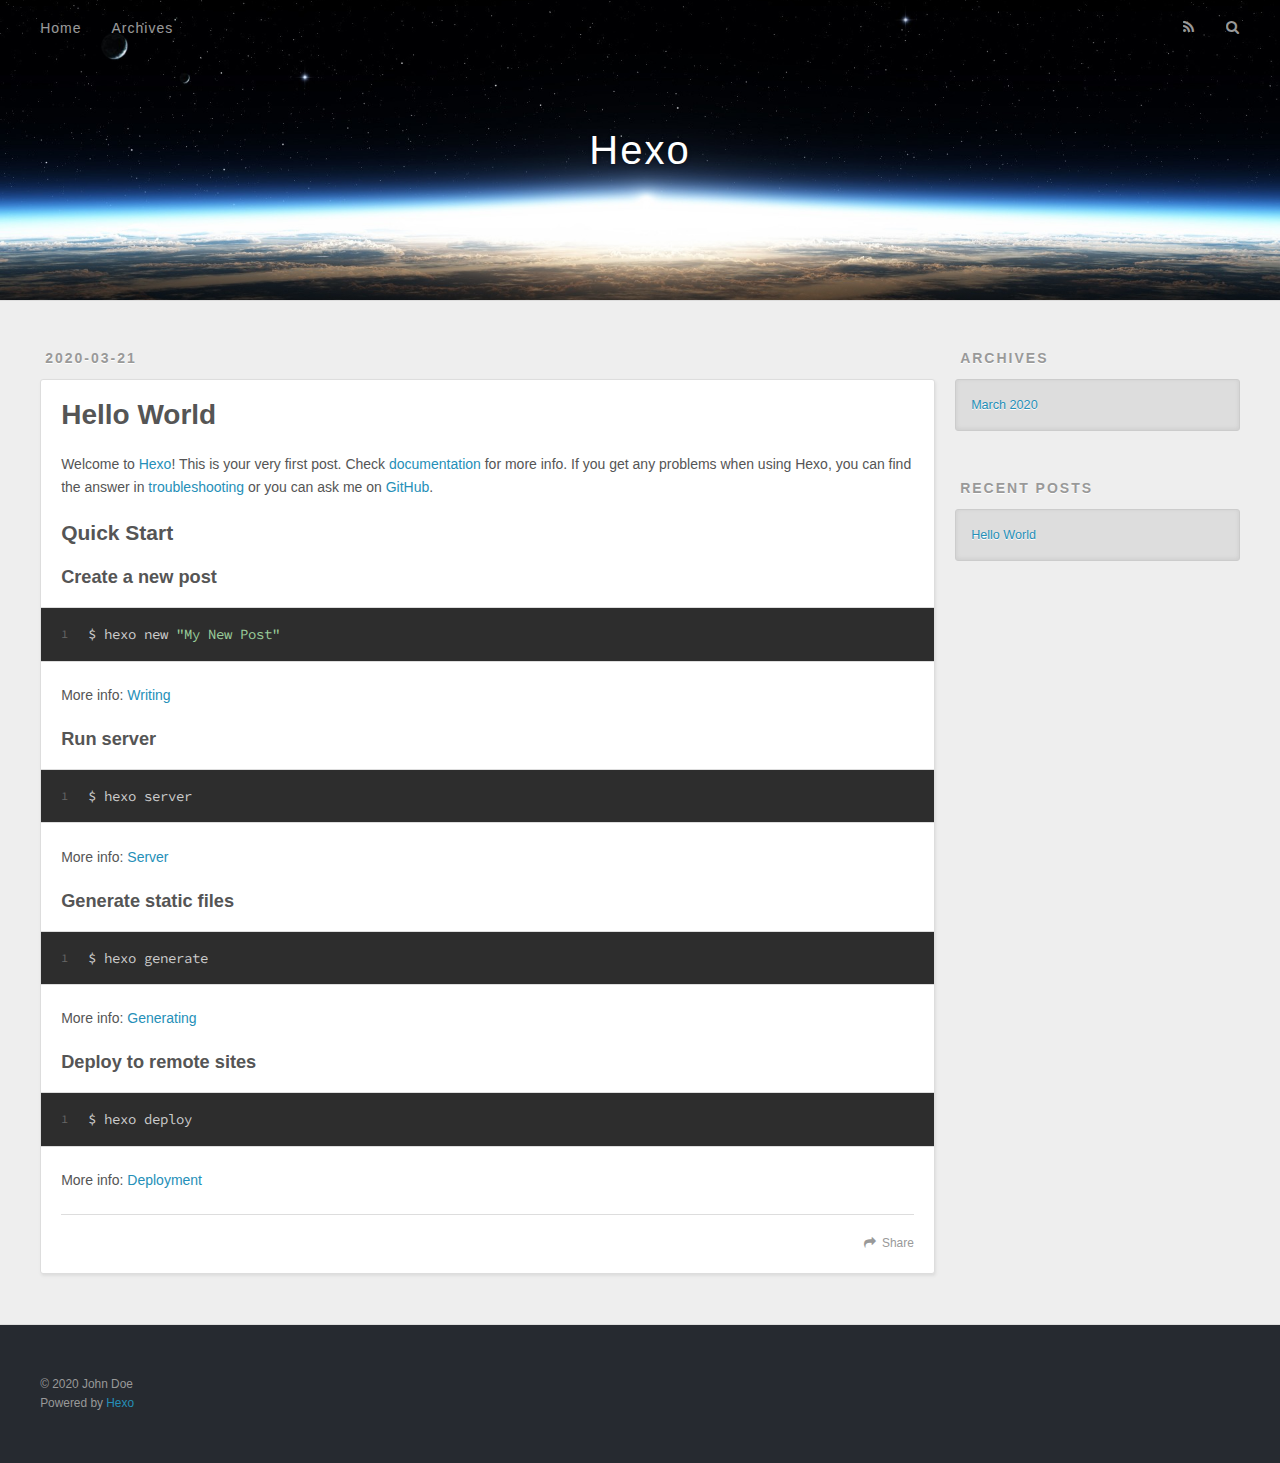
==== index.html @ cdc911fb "Site updated: 2020-03-21 15:53:43" ====
<!DOCTYPE html>
<html>
<head>
  <meta charset="utf-8">
  

  
  <title>Hexo</title>
  <meta name="viewport" content="width=device-width, initial-scale=1, maximum-scale=1">
  <meta property="og:type" content="website">
<meta property="og:title" content="Hexo">
<meta property="og:url" content="http://yoursite.com/index.html">
<meta property="og:site_name" content="Hexo">
<meta property="og:locale" content="en_US">
<meta property="article:author" content="John Doe">
<meta name="twitter:card" content="summary">
  
    <link rel="alternate" href="/atom.xml" title="Hexo" type="application/atom+xml">
  
  
    <link rel="icon" href="/favicon.png">
  
  
    <link href="//fonts.googleapis.com/css?family=Source+Code+Pro" rel="stylesheet" type="text/css">
  
  
<link rel="stylesheet" href="/css/style.css">

<meta name="generator" content="Hexo 4.2.0"></head>

<body>
  <div id="container">
    <div id="wrap">
      <header id="header">
  <div id="banner"></div>
  <div id="header-outer" class="outer">
    <div id="header-title" class="inner">
      <h1 id="logo-wrap">
        <a href="/" id="logo">Hexo</a>
      </h1>
      
    </div>
    <div id="header-inner" class="inner">
      <nav id="main-nav">
        <a id="main-nav-toggle" class="nav-icon"></a>
        
          <a class="main-nav-link" href="/">Home</a>
        
          <a class="main-nav-link" href="/archives">Archives</a>
        
      </nav>
      <nav id="sub-nav">
        
          <a id="nav-rss-link" class="nav-icon" href="/atom.xml" title="RSS Feed"></a>
        
        <a id="nav-search-btn" class="nav-icon" title="Search"></a>
      </nav>
      <div id="search-form-wrap">
        <form action="//google.com/search" method="get" accept-charset="UTF-8" class="search-form"><input type="search" name="q" class="search-form-input" placeholder="Search"><button type="submit" class="search-form-submit">&#xF002;</button><input type="hidden" name="sitesearch" value="http://yoursite.com"></form>
      </div>
    </div>
  </div>
</header>
      <div class="outer">
        <section id="main">
  
    <article id="post-hello-world" class="article article-type-post" itemscope itemprop="blogPost">
  <div class="article-meta">
    <a href="/2020/03/21/hello-world/" class="article-date">
  <time datetime="2020-03-21T07:42:18.452Z" itemprop="datePublished">2020-03-21</time>
</a>
    
  </div>
  <div class="article-inner">
    
    
      <header class="article-header">
        
  
    <h1 itemprop="name">
      <a class="article-title" href="/2020/03/21/hello-world/">Hello World</a>
    </h1>
  

      </header>
    
    <div class="article-entry" itemprop="articleBody">
      
        <p>Welcome to <a href="https://hexo.io/" target="_blank" rel="noopener">Hexo</a>! This is your very first post. Check <a href="https://hexo.io/docs/" target="_blank" rel="noopener">documentation</a> for more info. If you get any problems when using Hexo, you can find the answer in <a href="https://hexo.io/docs/troubleshooting.html" target="_blank" rel="noopener">troubleshooting</a> or you can ask me on <a href="https://github.com/hexojs/hexo/issues" target="_blank" rel="noopener">GitHub</a>.</p>
<h2 id="Quick-Start"><a href="#Quick-Start" class="headerlink" title="Quick Start"></a>Quick Start</h2><h3 id="Create-a-new-post"><a href="#Create-a-new-post" class="headerlink" title="Create a new post"></a>Create a new post</h3><figure class="highlight bash"><table><tr><td class="gutter"><pre><span class="line">1</span><br></pre></td><td class="code"><pre><span class="line">$ hexo new <span class="string">"My New Post"</span></span><br></pre></td></tr></table></figure>

<p>More info: <a href="https://hexo.io/docs/writing.html" target="_blank" rel="noopener">Writing</a></p>
<h3 id="Run-server"><a href="#Run-server" class="headerlink" title="Run server"></a>Run server</h3><figure class="highlight bash"><table><tr><td class="gutter"><pre><span class="line">1</span><br></pre></td><td class="code"><pre><span class="line">$ hexo server</span><br></pre></td></tr></table></figure>

<p>More info: <a href="https://hexo.io/docs/server.html" target="_blank" rel="noopener">Server</a></p>
<h3 id="Generate-static-files"><a href="#Generate-static-files" class="headerlink" title="Generate static files"></a>Generate static files</h3><figure class="highlight bash"><table><tr><td class="gutter"><pre><span class="line">1</span><br></pre></td><td class="code"><pre><span class="line">$ hexo generate</span><br></pre></td></tr></table></figure>

<p>More info: <a href="https://hexo.io/docs/generating.html" target="_blank" rel="noopener">Generating</a></p>
<h3 id="Deploy-to-remote-sites"><a href="#Deploy-to-remote-sites" class="headerlink" title="Deploy to remote sites"></a>Deploy to remote sites</h3><figure class="highlight bash"><table><tr><td class="gutter"><pre><span class="line">1</span><br></pre></td><td class="code"><pre><span class="line">$ hexo deploy</span><br></pre></td></tr></table></figure>

<p>More info: <a href="https://hexo.io/docs/one-command-deployment.html" target="_blank" rel="noopener">Deployment</a></p>

      
    </div>
    <footer class="article-footer">
      <a data-url="http://yoursite.com/2020/03/21/hello-world/" data-id="ck81bez840000dk1lbanmfo1r" class="article-share-link">Share</a>
      
      
    </footer>
  </div>
  
</article>


  


</section>
        
          <aside id="sidebar">
  
    

  
    

  
    
  
    
  <div class="widget-wrap">
    <h3 class="widget-title">Archives</h3>
    <div class="widget">
      <ul class="archive-list"><li class="archive-list-item"><a class="archive-list-link" href="/archives/2020/03/">March 2020</a></li></ul>
    </div>
  </div>


  
    
  <div class="widget-wrap">
    <h3 class="widget-title">Recent Posts</h3>
    <div class="widget">
      <ul>
        
          <li>
            <a href="/2020/03/21/hello-world/">Hello World</a>
          </li>
        
      </ul>
    </div>
  </div>

  
</aside>
        
      </div>
      <footer id="footer">
  
  <div class="outer">
    <div id="footer-info" class="inner">
      &copy; 2020 John Doe<br>
      Powered by <a href="http://hexo.io/" target="_blank">Hexo</a>
    </div>
  </div>
</footer>
    </div>
    <nav id="mobile-nav">
  
    <a href="/" class="mobile-nav-link">Home</a>
  
    <a href="/archives" class="mobile-nav-link">Archives</a>
  
</nav>
    

<script src="//ajax.googleapis.com/ajax/libs/jquery/2.0.3/jquery.min.js"></script>


  
<link rel="stylesheet" href="/fancybox/jquery.fancybox.css">

  
<script src="/fancybox/jquery.fancybox.pack.js"></script>




<script src="/js/script.js"></script>




  </div>
</body>
</html>
---- css/style.css ----
body {
  width: 100%;
}
body:before,
body:after {
  content: "";
  display: table;
}
body:after {
  clear: both;
}
html,
body,
div,
span,
applet,
object,
iframe,
h1,
h2,
h3,
h4,
h5,
h6,
p,
blockquote,
pre,
a,
abbr,
acronym,
address,
big,
cite,
code,
del,
dfn,
em,
img,
ins,
kbd,
q,
s,
samp,
small,
strike,
strong,
sub,
sup,
tt,
var,
dl,
dt,
dd,
ol,
ul,
li,
fieldset,
form,
label,
legend,
table,
caption,
tbody,
tfoot,
thead,
tr,
th,
td {
  margin: 0;
  padding: 0;
  border: 0;
  outline: 0;
  font-weight: inherit;
  font-style: inherit;
  font-family: inherit;
  font-size: 100%;
  vertical-align: baseline;
}
body {
  line-height: 1;
  color: #000;
  background: #fff;
}
ol,
ul {
  list-style: none;
}
table {
  border-collapse: separate;
  border-spacing: 0;
  vertical-align: middle;
}
caption,
th,
td {
  text-align: left;
  font-weight: normal;
  vertical-align: middle;
}
a img {
  border: none;
}
input,
button {
  margin: 0;
  padding: 0;
}
input::-moz-focus-inner,
button::-moz-focus-inner {
  border: 0;
  padding: 0;
}
@font-face {
  font-family: FontAwesome;
  font-style: normal;
  font-weight: normal;
  src: url("fonts/fontawesome-webfont.eot?v=#4.0.3");
  src: url("fonts/fontawesome-webfont.eot?#iefix&v=#4.0.3") format("embedded-opentype"), url("fonts/fontawesome-webfont.woff?v=#4.0.3") format("woff"), url("fonts/fontawesome-webfont.ttf?v=#4.0.3") format("truetype"), url("fonts/fontawesome-webfont.svg#fontawesomeregular?v=#4.0.3") format("svg");
}
html,
body,
#container {
  height: 100%;
}
body {
  background: #eee;
  font: 14px -apple-system, BlinkMacSystemFont, "Segoe UI", "Roboto", "Oxygen", "Ubuntu", "Cantarell", "Fira Sans", "Droid Sans", "Helvetica Neue", sans-serif;
  -webkit-text-size-adjust: 100%;
}
.outer {
  max-width: 1220px;
  margin: 0 auto;
  padding: 0 20px;
}
.outer:before,
.outer:after {
  content: "";
  display: table;
}
.outer:after {
  clear: both;
}
.inner {
  display: inline;
  float: left;
  width: 98.33333333333333%;
  margin: 0 0.833333333333333%;
}
.left,
.alignleft {
  float: left;
}
.right,
.alignright {
  float: right;
}
.clear {
  clear: both;
}
#container {
  position: relative;
}
.mobile-nav-on {
  overflow: hidden;
}
#wrap {
  height: 100%;
  width: 100%;
  position: absolute;
  top: 0;
  left: 0;
  -webkit-transition: 0.2s ease-out;
  -moz-transition: 0.2s ease-out;
  -ms-transition: 0.2s ease-out;
  transition: 0.2s ease-out;
  z-index: 1;
  background: #eee;
}
.mobile-nav-on #wrap {
  left: 280px;
}
@media screen and (min-width: 768px) {
  #main {
    display: inline;
    float: left;
    width: 73.33333333333333%;
    margin: 0 0.833333333333333%;
  }
}
.article-date,
.article-category-link,
.archive-year,
.widget-title {
  text-decoration: none;
  text-transform: uppercase;
  letter-spacing: 2px;
  color: #999;
  margin-bottom: 1em;
  margin-left: 5px;
  line-height: 1em;
  text-shadow: 0 1px #fff;
  font-weight: bold;
}
.article-inner,
.archive-article-inner {
  background: #fff;
  -webkit-box-shadow: 1px 2px 3px #ddd;
  box-shadow: 1px 2px 3px #ddd;
  border: 1px solid #ddd;
  border-radius: 3px;
}
.article-entry h1,
.widget h1 {
  font-size: 2em;
}
.article-entry h2,
.widget h2 {
  font-size: 1.5em;
}
.article-entry h3,
.widget h3 {
  font-size: 1.3em;
}
.article-entry h4,
.widget h4 {
  font-size: 1.2em;
}
.article-entry h5,
.widget h5 {
  font-size: 1em;
}
.article-entry h6,
.widget h6 {
  font-size: 1em;
  color: #999;
}
.article-entry hr,
.widget hr {
  border: 1px dashed #ddd;
}
.article-entry strong,
.widget strong {
  font-weight: bold;
}
.article-entry em,
.widget em,
.article-entry cite,
.widget cite {
  font-style: italic;
}
.article-entry sup,
.widget sup,
.article-entry sub,
.widget sub {
  font-size: 0.75em;
  line-height: 0;
  position: relative;
  vertical-align: baseline;
}
.article-entry sup,
.widget sup {
  top: -0.5em;
}
.article-entry sub,
.widget sub {
  bottom: -0.2em;
}
.article-entry small,
.widget small {
  font-size: 0.85em;
}
.article-entry acronym,
.widget acronym,
.article-entry abbr,
.widget abbr {
  border-bottom: 1px dotted;
}
.article-entry ul,
.widget ul,
.article-entry ol,
.widget ol,
.article-entry dl,
.widget dl {
  margin: 0 20px;
  line-height: 1.6em;
}
.article-entry ul ul,
.widget ul ul,
.article-entry ol ul,
.widget ol ul,
.article-entry ul ol,
.widget ul ol,
.article-entry ol ol,
.widget ol ol {
  margin-top: 0;
  margin-bottom: 0;
}
.article-entry ul,
.widget ul {
  list-style: disc;
}
.article-entry ol,
.widget ol {
  list-style: decimal;
}
.article-entry dt,
.widget dt {
  font-weight: bold;
}
#header {
  height: 300px;
  position: relative;
  border-bottom: 1px solid #ddd;
}
#header:before,
#header:after {
  content: "";
  position: absolute;
  left: 0;
  right: 0;
  height: 40px;
}
#header:before {
  top: 0;
  background: -webkit-linear-gradient(rgba(0,0,0,0.2), transparent);
  background: -moz-linear-gradient(rgba(0,0,0,0.2), transparent);
  background: -ms-linear-gradient(rgba(0,0,0,0.2), transparent);
  background: linear-gradient(rgba(0,0,0,0.2), transparent);
}
#header:after {
  bottom: 0;
  background: -webkit-linear-gradient(transparent, rgba(0,0,0,0.2));
  background: -moz-linear-gradient(transparent, rgba(0,0,0,0.2));
  background: -ms-linear-gradient(transparent, rgba(0,0,0,0.2));
  background: linear-gradient(transparent, rgba(0,0,0,0.2));
}
#header-outer {
  height: 100%;
  position: relative;
}
#header-inner {
  position: relative;
  overflow: hidden;
}
#banner {
  position: absolute;
  top: 0;
  left: 0;
  width: 100%;
  height: 100%;
  background: url("images/banner.jpg") center #000;
  -webkit-background-size: cover;
  -moz-background-size: cover;
  background-size: cover;
  z-index: -1;
}
#header-title {
  text-align: center;
  height: 40px;
  position: absolute;
  top: 50%;
  left: 0;
  margin-top: -20px;
}
#logo,
#subtitle {
  text-decoration: none;
  color: #fff;
  font-weight: 300;
  text-shadow: 0 1px 4px rgba(0,0,0,0.3);
}
#logo {
  font-size: 40px;
  line-height: 40px;
  letter-spacing: 2px;
}
#subtitle {
  font-size: 16px;
  line-height: 16px;
  letter-spacing: 1px;
}
#subtitle-wrap {
  margin-top: 16px;
}
#main-nav {
  float: left;
  margin-left: -15px;
}
.nav-icon,
.main-nav-link {
  float: left;
  color: #fff;
  opacity: 0.6;
  text-decoration: none;
  text-shadow: 0 1px rgba(0,0,0,0.2);
  -webkit-transition: opacity 0.2s;
  -moz-transition: opacity 0.2s;
  -ms-transition: opacity 0.2s;
  transition: opacity 0.2s;
  display: block;
  padding: 20px 15px;
}
.nav-icon:hover,
.main-nav-link:hover {
  opacity: 1;
}
.nav-icon {
  font-family: FontAwesome;
  text-align: center;
  font-size: 14px;
  width: 14px;
  height: 14px;
  padding: 20px 15px;
  position: relative;
  cursor: pointer;
}
.main-nav-link {
  font-weight: 300;
  letter-spacing: 1px;
}
@media screen and (max-width: 479px) {
  .main-nav-link {
    display: none;
  }
}
#main-nav-toggle {
  display: none;
}
#main-nav-toggle:before {
  content: "\f0c9";
}
@media screen and (max-width: 479px) {
  #main-nav-toggle {
    display: block;
  }
}
#sub-nav {
  float: right;
  margin-right: -15px;
}
#nav-rss-link:before {
  content: "\f09e";
}
#nav-search-btn:before {
  content: "\f002";
}
#search-form-wrap {
  position: absolute;
  top: 15px;
  width: 150px;
  height: 30px;
  right: -150px;
  opacity: 0;
  -webkit-transition: 0.2s ease-out;
  -moz-transition: 0.2s ease-out;
  -ms-transition: 0.2s ease-out;
  transition: 0.2s ease-out;
}
#search-form-wrap.on {
  opacity: 1;
  right: 0;
}
@media screen and (max-width: 479px) {
  #search-form-wrap {
    width: 100%;
    right: -100%;
  }
}
.search-form {
  position: absolute;
  top: 0;
  left: 0;
  right: 0;
  background: #fff;
  padding: 5px 15px;
  border-radius: 15px;
  -webkit-box-shadow: 0 0 10px rgba(0,0,0,0.3);
  box-shadow: 0 0 10px rgba(0,0,0,0.3);
}
.search-form-input {
  border: none;
  background: none;
  color: #555;
  width: 100%;
  font: 13px -apple-system, BlinkMacSystemFont, "Segoe UI", "Roboto", "Oxygen", "Ubuntu", "Cantarell", "Fira Sans", "Droid Sans", "Helvetica Neue", sans-serif;
  outline: none;
}
.search-form-input::-webkit-search-results-decoration,
.search-form-input::-webkit-search-cancel-button {
  -webkit-appearance: none;
}
.search-form-submit {
  position: absolute;
  top: 50%;
  right: 10px;
  margin-top: -7px;
  font: 13px FontAwesome;
  border: none;
  background: none;
  color: #bbb;
  cursor: pointer;
}
.search-form-submit:hover,
.search-form-submit:focus {
  color: #777;
}
.article {
  margin: 50px 0;
}
.article-inner {
  overflow: hidden;
}
.article-meta:before,
.article-meta:after {
  content: "";
  display: table;
}
.article-meta:after {
  clear: both;
}
.article-date {
  float: left;
}
.article-category {
  float: left;
  line-height: 1em;
  color: #ccc;
  text-shadow: 0 1px #fff;
  margin-left: 8px;
}
.article-category:before {
  content: "\2022";
}
.article-category-link {
  margin: 0 12px 1em;
}
.article-header {
  padding: 20px 20px 0;
}
.article-title {
  text-decoration: none;
  font-size: 2em;
  font-weight: bold;
  color: #555;
  line-height: 1.1em;
  -webkit-transition: color 0.2s;
  -moz-transition: color 0.2s;
  -ms-transition: color 0.2s;
  transition: color 0.2s;
}
a.article-title:hover {
  color: #258fb8;
}
.article-entry {
  color: #555;
  padding: 0 20px;
}
.article-entry:before,
.article-entry:after {
  content: "";
  display: table;
}
.article-entry:after {
  clear: both;
}
.article-entry p,
.article-entry table {
  line-height: 1.6em;
  margin: 1.6em 0;
}
.article-entry h1,
.article-entry h2,
.article-entry h3,
.article-entry h4,
.article-entry h5,
.article-entry h6 {
  font-weight: bold;
}
.article-entry h1,
.article-entry h2,
.article-entry h3,
.article-entry h4,
.article-entry h5,
.article-entry h6 {
  line-height: 1.1em;
  margin: 1.1em 0;
}
.article-entry a {
  color: #258fb8;
  text-decoration: none;
}
.article-entry a:hover {
  text-decoration: underline;
}
.article-entry ul,
.article-entry ol,
.article-entry dl {
  margin-top: 1.6em;
  margin-bottom: 1.6em;
}
.article-entry img,
.article-entry video {
  max-width: 100%;
  height: auto;
  display: block;
  margin: auto;
}
.article-entry iframe {
  border: none;
}
.article-entry table {
  width: 100%;
  border-collapse: collapse;
  border-spacing: 0;
}
.article-entry th {
  font-weight: bold;
  border-bottom: 3px solid #ddd;
  padding-bottom: 0.5em;
}
.article-entry td {
  border-bottom: 1px solid #ddd;
  padding: 10px 0;
}
.article-entry blockquote {
  font-family: Georgia, "Times New Roman", serif;
  font-size: 1.4em;
  margin: 1.6em 20px;
  text-align: center;
}
.article-entry blockquote footer {
  font-size: 14px;
  margin: 1.6em 0;
  font-family: -apple-system, BlinkMacSystemFont, "Segoe UI", "Roboto", "Oxygen", "Ubuntu", "Cantarell", "Fira Sans", "Droid Sans", "Helvetica Neue", sans-serif;
}
.article-entry blockquote footer cite:before {
  content: "—";
  padding: 0 0.5em;
}
.article-entry .pullquote {
  text-align: left;
  width: 45%;
  margin: 0;
}
.article-entry .pullquote.left {
  margin-left: 0.5em;
  margin-right: 1em;
}
.article-entry .pullquote.right {
  margin-right: 0.5em;
  margin-left: 1em;
}
.article-entry .caption {
  color: #999;
  display: block;
  font-size: 0.9em;
  margin-top: 0.5em;
  position: relative;
  text-align: center;
}
.article-entry .video-container {
  position: relative;
  padding-top: 56.25%;
  height: 0;
  overflow: hidden;
}
.article-entry .video-container iframe,
.article-entry .video-container object,
.article-entry .video-container embed {
  position: absolute;
  top: 0;
  left: 0;
  width: 100%;
  height: 100%;
  margin-top: 0;
}
.article-more-link a {
  display: inline-block;
  line-height: 1em;
  padding: 6px 15px;
  border-radius: 15px;
  background: #eee;
  color: #999;
  text-shadow: 0 1px #fff;
  text-decoration: none;
}
.article-more-link a:hover {
  background: #258fb8;
  color: #fff;
  text-decoration: none;
  text-shadow: 0 1px #1e7293;
}
.article-footer {
  font-size: 0.85em;
  line-height: 1.6em;
  border-top: 1px solid #ddd;
  padding-top: 1.6em;
  margin: 0 20px 20px;
}
.article-footer:before,
.article-footer:after {
  content: "";
  display: table;
}
.article-footer:after {
  clear: both;
}
.article-footer a {
  color: #999;
  text-decoration: none;
}
.article-footer a:hover {
  color: #555;
}
.article-tag-list-item {
  float: left;
  margin-right: 10px;
}
.article-tag-list-link:before {
  content: "#";
}
.article-comment-link {
  float: right;
}
.article-comment-link:before {
  content: "\f075";
  font-family: FontAwesome;
  padding-right: 8px;
}
.article-share-link {
  cursor: pointer;
  float: right;
  margin-left: 20px;
}
.article-share-link:before {
  content: "\f064";
  font-family: FontAwesome;
  padding-right: 6px;
}
#article-nav {
  position: relative;
}
#article-nav:before,
#article-nav:after {
  content: "";
  display: table;
}
#article-nav:after {
  clear: both;
}
@media screen and (min-width: 768px) {
  #article-nav {
    margin: 50px 0;
  }
  #article-nav:before {
    width: 8px;
    height: 8px;
    position: absolute;
    top: 50%;
    left: 50%;
    margin-top: -4px;
    margin-left: -4px;
    content: "";
    border-radius: 50%;
    background: #ddd;
    -webkit-box-shadow: 0 1px 2px #fff;
    box-shadow: 0 1px 2px #fff;
  }
}
.article-nav-link-wrap {
  text-decoration: none;
  text-shadow: 0 1px #fff;
  color: #999;
  -webkit-box-sizing: border-box;
  -moz-box-sizing: border-box;
  box-sizing: border-box;
  margin-top: 50px;
  text-align: center;
  display: block;
}
.article-nav-link-wrap:hover {
  color: #555;
}
@media screen and (min-width: 768px) {
  .article-nav-link-wrap {
    width: 50%;
    margin-top: 0;
  }
}
@media screen and (min-width: 768px) {
  #article-nav-newer {
    float: left;
    text-align: right;
    padding-right: 20px;
  }
}
@media screen and (min-width: 768px) {
  #article-nav-older {
    float: right;
    text-align: left;
    padding-left: 20px;
  }
}
.article-nav-caption {
  text-transform: uppercase;
  letter-spacing: 2px;
  color: #ddd;
  line-height: 1em;
  font-weight: bold;
}
#article-nav-newer .article-nav-caption {
  margin-right: -2px;
}
.article-nav-title {
  font-size: 0.85em;
  line-height: 1.6em;
  margin-top: 0.5em;
}
.article-share-box {
  position: absolute;
  display: none;
  background: #fff;
  -webkit-box-shadow: 1px 2px 10px rgba(0,0,0,0.2);
  box-shadow: 1px 2px 10px rgba(0,0,0,0.2);
  border-radius: 3px;
  margin-left: -145px;
  overflow: hidden;
  z-index: 1;
}
.article-share-box.on {
  display: block;
}
.article-share-input {
  width: 100%;
  background: none;
  -webkit-box-sizing: border-box;
  -moz-box-sizing: border-box;
  box-sizing: border-box;
  font: 14px -apple-system, BlinkMacSystemFont, "Segoe UI", "Roboto", "Oxygen", "Ubuntu", "Cantarell", "Fira Sans", "Droid Sans", "Helvetica Neue", sans-serif;
  padding: 0 15px;
  color: #555;
  outline: none;
  border: 1px solid #ddd;
  border-radius: 3px 3px 0 0;
  height: 36px;
  line-height: 36px;
}
.article-share-links {
  background: #eee;
}
.article-share-links:before,
.article-share-links:after {
  content: "";
  display: table;
}
.article-share-links:after {
  clear: both;
}
.article-share-twitter,
.article-share-facebook,
.article-share-pinterest,
.article-share-google {
  width: 50px;
  height: 36px;
  display: block;
  float: left;
  position: relative;
  color: #999;
  text-shadow: 0 1px #fff;
}
.article-share-twitter:before,
.article-share-facebook:before,
.article-share-pinterest:before,
.article-share-google:before {
  font-size: 20px;
  font-family: FontAwesome;
  width: 20px;
  height: 20px;
  position: absolute;
  top: 50%;
  left: 50%;
  margin-top: -10px;
  margin-left: -10px;
  text-align: center;
}
.article-share-twitter:hover,
.article-share-facebook:hover,
.article-share-pinterest:hover,
.article-share-google:hover {
  color: #fff;
}
.article-share-twitter:before {
  content: "\f099";
}
.article-share-twitter:hover {
  background: #00aced;
  text-shadow: 0 1px #008abe;
}
.article-share-facebook:before {
  content: "\f09a";
}
.article-share-facebook:hover {
  background: #3b5998;
  text-shadow: 0 1px #2f477a;
}
.article-share-pinterest:before {
  content: "\f0d2";
}
.article-share-pinterest:hover {
  background: #cb2027;
  text-shadow: 0 1px #a21a1f;
}
.article-share-google:before {
  content: "\f0d5";
}
.article-share-google:hover {
  background: #dd4b39;
  text-shadow: 0 1px #be3221;
}
.article-gallery {
  background: #000;
  position: relative;
}
.article-gallery-photos {
  position: relative;
  overflow: hidden;
}
.article-gallery-img {
  display: none;
  max-width: 100%;
}
.article-gallery-img:first-child {
  display: block;
}
.article-gallery-img.loaded {
  position: absolute;
  display: block;
}
.article-gallery-img img {
  display: block;
  max-width: 100%;
  margin: 0 auto;
}
#comments {
  background: #fff;
  -webkit-box-shadow: 1px 2px 3px #ddd;
  box-shadow: 1px 2px 3px #ddd;
  padding: 20px;
  border: 1px solid #ddd;
  border-radius: 3px;
  margin: 50px 0;
}
#comments a {
  color: #258fb8;
}
.archives-wrap {
  margin: 50px 0;
}
.archives:before,
.archives:after {
  content: "";
  display: table;
}
.archives:after {
  clear: both;
}
.archive-year-wrap {
  margin-bottom: 1em;
}
.archives {
  -webkit-column-gap: 10px;
  -moz-column-gap: 10px;
  column-gap: 10px;
}
@media screen and (min-width: 480px) and (max-width: 767px) {
  .archives {
    -webkit-column-count: 2;
    -moz-column-count: 2;
    column-count: 2;
  }
}
@media screen and (min-width: 768px) {
  .archives {
    -webkit-column-count: 3;
    -moz-column-count: 3;
    column-count: 3;
  }
}
.archive-article {
  -webkit-column-break-inside: avoid;
  page-break-inside: avoid;
  overflow: hidden;
  break-inside: avoid-column;
}
.archive-article-inner {
  padding: 10px;
  margin-bottom: 15px;
}
.archive-article-title {
  text-decoration: none;
  font-weight: bold;
  color: #555;
  -webkit-transition: color 0.2s;
  -moz-transition: color 0.2s;
  -ms-transition: color 0.2s;
  transition: color 0.2s;
  line-height: 1.6em;
}
.archive-article-title:hover {
  color: #258fb8;
}
.archive-article-footer {
  margin-top: 1em;
}
.archive-article-date {
  color: #999;
  text-decoration: none;
  font-size: 0.85em;
  line-height: 1em;
  margin-bottom: 0.5em;
  display: block;
}
#page-nav {
  margin: 50px auto;
  background: #fff;
  -webkit-box-shadow: 1px 2px 3px #ddd;
  box-shadow: 1px 2px 3px #ddd;
  border: 1px solid #ddd;
  border-radius: 3px;
  text-align: center;
  color: #999;
  overflow: hidden;
}
#page-nav:before,
#page-nav:after {
  content: "";
  display: table;
}
#page-nav:after {
  clear: both;
}
#page-nav a,
#page-nav span {
  padding: 10px 20px;
  line-height: 1;
  height: 2ex;
}
#page-nav a {
  color: #999;
  text-decoration: none;
}
#page-nav a:hover {
  background: #999;
  color: #fff;
}
#page-nav .prev {
  float: left;
}
#page-nav .next {
  float: right;
}
#page-nav .page-number {
  display: inline-block;
}
@media screen and (max-width: 479px) {
  #page-nav .page-number {
    display: none;
  }
}
#page-nav .current {
  color: #555;
  font-weight: bold;
}
#page-nav .space {
  color: #ddd;
}
#footer {
  background: #262a30;
  padding: 50px 0;
  border-top: 1px solid #ddd;
  color: #999;
}
#footer a {
  color: #258fb8;
  text-decoration: none;
}
#footer a:hover {
  text-decoration: underline;
}
#footer-info {
  line-height: 1.6em;
  font-size: 0.85em;
}
.article-entry pre,
.article-entry .highlight {
  background: #2d2d2d;
  margin: 0 -20px;
  padding: 15px 20px;
  border-style: solid;
  border-color: #ddd;
  border-width: 1px 0;
  overflow: auto;
  color: #ccc;
  line-height: 22.400000000000002px;
}
.article-entry .highlight .gutter pre,
.article-entry .gist .gist-file .gist-data .line-numbers {
  color: #666;
  font-size: 0.85em;
}
.article-entry pre,
.article-entry code {
  font-family: "Source Code Pro", Consolas, Monaco, Menlo, Consolas, monospace;
}
.article-entry code {
  background: #eee;
  text-shadow: 0 1px #fff;
  padding: 0 0.3em;
}
.article-entry pre code {
  background: none;
  text-shadow: none;
  padding: 0;
}
.article-entry .highlight pre {
  border: none;
  margin: 0;
  padding: 0;
}
.article-entry .highlight table {
  margin: 0;
  width: auto;
}
.article-entry .highlight td {
  border: none;
  padding: 0;
}
.article-entry .highlight figcaption {
  font-size: 0.85em;
  color: #999;
  line-height: 1em;
  margin-bottom: 1em;
}
.article-entry .highlight figcaption:before,
.article-entry .highlight figcaption:after {
  content: "";
  display: table;
}
.article-entry .highlight figcaption:after {
  clear: both;
}
.article-entry .highlight figcaption a {
  float: right;
}
.article-entry .highlight .gutter pre {
  text-align: right;
  padding-right: 20px;
}
.article-entry .highlight .line {
  height: 22.400000000000002px;
}
.article-entry .highlight .line.marked {
  background: #515151;
}
.article-entry .gist {
  margin: 0 -20px;
  border-style: solid;
  border-color: #ddd;
  border-width: 1px 0;
  background: #2d2d2d;
  padding: 15px 20px 15px 0;
}
.article-entry .gist .gist-file {
  border: none;
  font-family: "Source Code Pro", Consolas, Monaco, Menlo, Consolas, monospace;
  margin: 0;
}
.article-entry .gist .gist-file .gist-data {
  background: none;
  border: none;
}
.article-entry .gist .gist-file .gist-data .line-numbers {
  background: none;
  border: none;
  padding: 0 20px 0 0;
}
.article-entry .gist .gist-file .gist-data .line-data {
  padding: 0 !important;
}
.article-entry .gist .gist-file .highlight {
  margin: 0;
  padding: 0;
  border: none;
}
.article-entry .gist .gist-file .gist-meta {
  background: #2d2d2d;
  color: #999;
  font: 0.85em -apple-system, BlinkMacSystemFont, "Segoe UI", "Roboto", "Oxygen", "Ubuntu", "Cantarell", "Fira Sans", "Droid Sans", "Helvetica Neue", sans-serif;
  text-shadow: 0 0;
  padding: 0;
  margin-top: 1em;
  margin-left: 20px;
}
.article-entry .gist .gist-file .gist-meta a {
  color: #258fb8;
  font-weight: normal;
}
.article-entry .gist .gist-file .gist-meta a:hover {
  text-decoration: underline;
}
pre .comment,
pre .title {
  color: #999;
}
pre .variable,
pre .attribute,
pre .tag,
pre .regexp,
pre .ruby .constant,
pre .xml .tag .title,
pre .xml .pi,
pre .xml .doctype,
pre .html .doctype,
pre .css .id,
pre .css .class,
pre .css .pseudo {
  color: #f2777a;
}
pre .number,
pre .preprocessor,
pre .built_in,
pre .literal,
pre .params,
pre .constant {
  color: #f99157;
}
pre .class,
pre .ruby .class .title,
pre .css .rules .attribute {
  color: #9c9;
}
pre .string,
pre .value,
pre .inheritance,
pre .header,
pre .ruby .symbol,
pre .xml .cdata {
  color: #9c9;
}
pre .css .hexcolor {
  color: #6cc;
}
pre .function,
pre .python .decorator,
pre .python .title,
pre .ruby .function .title,
pre .ruby .title .keyword,
pre .perl .sub,
pre .javascript .title,
pre .coffeescript .title {
  color: #69c;
}
pre .keyword,
pre .javascript .function {
  color: #c9c;
}
@media screen and (max-width: 479px) {
  #mobile-nav {
    position: absolute;
    top: 0;
    left: 0;
    width: 280px;
    height: 100%;
    background: #191919;
    border-right: 1px solid #fff;
  }
}
@media screen and (max-width: 479px) {
  .mobile-nav-link {
    display: block;
    color: #999;
    text-decoration: none;
    padding: 15px 20px;
    font-weight: bold;
  }
  .mobile-nav-link:hover {
    color: #fff;
  }
}
@media screen and (min-width: 768px) {
  #sidebar {
    display: inline;
    float: left;
    width: 23.333333333333332%;
    margin: 0 0.833333333333333%;
  }
}
.widget-wrap {
  margin: 50px 0;
}
.widget {
  color: #777;
  text-shadow: 0 1px #fff;
  background: #ddd;
  -webkit-box-shadow: 0 -1px 4px #ccc inset;
  box-shadow: 0 -1px 4px #ccc inset;
  border: 1px solid #ccc;
  padding: 15px;
  border-radius: 3px;
}
.widget a {
  color: #258fb8;
  text-decoration: none;
}
.widget a:hover {
  text-decoration: underline;
}
.widget ul ul,
.widget ol ul,
.widget dl ul,
.widget ul ol,
.widget ol ol,
.widget dl ol,
.widget ul dl,
.widget ol dl,
.widget dl dl {
  margin-left: 15px;
  list-style: disc;
}
.widget {
  line-height: 1.6em;
  word-wrap: break-word;
  font-size: 0.9em;
}
.widget ul,
.widget ol {
  list-style: none;
  margin: 0;
}
.widget ul ul,
.widget ol ul,
.widget ul ol,
.widget ol ol {
  margin: 0 20px;
}
.widget ul ul,
.widget ol ul {
  list-style: disc;
}
.widget ul ol,
.widget ol ol {
  list-style: decimal;
}
.category-list-count,
.tag-list-count,
.archive-list-count {
  padding-left: 5px;
  color: #999;
  font-size: 0.85em;
}
.category-list-count:before,
.tag-list-count:before,
.archive-list-count:before {
  content: "(";
}
.category-list-count:after,
.tag-list-count:after,
.archive-list-count:after {
  content: ")";
}
.tagcloud a {
  margin-right: 5px;
  display: inline-block;
}
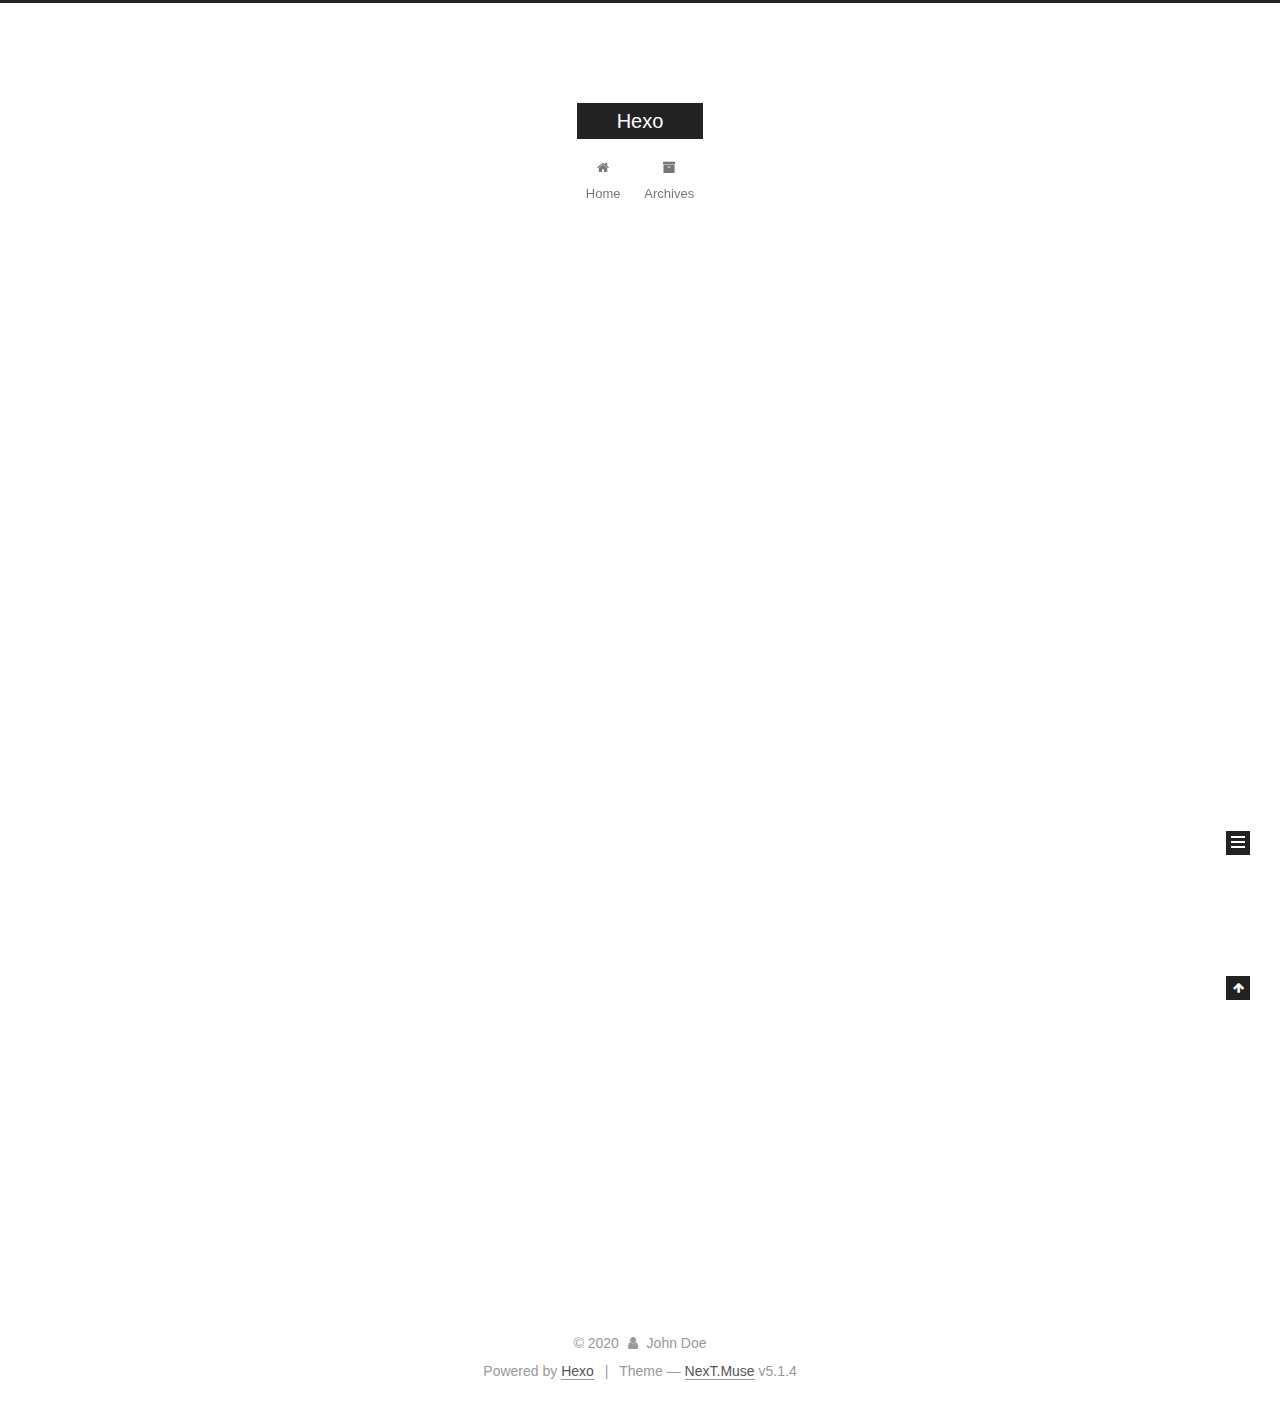
==== commit b83443a4: "Site updated: 2020-03-21 16:00:51" ====
--- a/index.html
+++ b/index.html
@@ -1,196 +1,620 @@
 <!DOCTYPE html>
-<html>
+
+
+
+  
+
+
+<html class="theme-next muse use-motion" lang="en">
 <head>
-  <meta charset="utf-8">
-  
-
-  
-  <title>Hexo</title>
-  <meta name="viewport" content="width=device-width, initial-scale=1, maximum-scale=1">
-  <meta property="og:type" content="website">
+  <meta charset="UTF-8"/>
+<meta http-equiv="X-UA-Compatible" content="IE=edge" />
+<meta name="viewport" content="width=device-width, initial-scale=1, maximum-scale=1"/>
+<meta name="theme-color" content="#222">
+
+
+
+
+
+
+
+
+
+<meta http-equiv="Cache-Control" content="no-transform" />
+<meta http-equiv="Cache-Control" content="no-siteapp" />
+
+
+
+
+
+
+
+
+
+
+
+
+
+
+
+
+  
+  
+  <link href="/lib/fancybox/source/jquery.fancybox.css?v=2.1.5" rel="stylesheet" type="text/css" />
+
+
+
+
+
+
+
+<link href="/lib/font-awesome/css/font-awesome.min.css?v=4.6.2" rel="stylesheet" type="text/css" />
+
+<link href="/css/main.css?v=5.1.4" rel="stylesheet" type="text/css" />
+
+
+  <link rel="apple-touch-icon" sizes="180x180" href="/images/apple-touch-icon-next.png?v=5.1.4">
+
+
+  <link rel="icon" type="image/png" sizes="32x32" href="/images/favicon-32x32-next.png?v=5.1.4">
+
+
+  <link rel="icon" type="image/png" sizes="16x16" href="/images/favicon-16x16-next.png?v=5.1.4">
+
+
+  <link rel="mask-icon" href="/images/logo.svg?v=5.1.4" color="#222">
+
+
+
+
+
+  <meta name="keywords" content="Hexo, NexT" />
+
+
+
+
+
+
+
+
+
+
+<meta property="og:type" content="website">
 <meta property="og:title" content="Hexo">
 <meta property="og:url" content="http://yoursite.com/index.html">
 <meta property="og:site_name" content="Hexo">
 <meta property="og:locale" content="en_US">
 <meta property="article:author" content="John Doe">
 <meta name="twitter:card" content="summary">
-  
-    <link rel="alternate" href="/atom.xml" title="Hexo" type="application/atom+xml">
-  
-  
-    <link rel="icon" href="/favicon.png">
-  
-  
-    <link href="//fonts.googleapis.com/css?family=Source+Code+Pro" rel="stylesheet" type="text/css">
-  
-  
-<link rel="stylesheet" href="/css/style.css">
+
+
+
+<script type="text/javascript" id="hexo.configurations">
+  var NexT = window.NexT || {};
+  var CONFIG = {
+    root: '/',
+    scheme: 'Muse',
+    version: '5.1.4',
+    sidebar: {"position":"left","display":"post","offset":12,"b2t":false,"scrollpercent":false,"onmobile":false},
+    fancybox: true,
+    tabs: true,
+    motion: {"enable":true,"async":false,"transition":{"post_block":"fadeIn","post_header":"slideDownIn","post_body":"slideDownIn","coll_header":"slideLeftIn","sidebar":"slideUpIn"}},
+    duoshuo: {
+      userId: '0',
+      author: 'Author'
+    },
+    algolia: {
+      applicationID: '',
+      apiKey: '',
+      indexName: '',
+      hits: {"per_page":10},
+      labels: {"input_placeholder":"Search for Posts","hits_empty":"We didn't find any results for the search: ${query}","hits_stats":"${hits} results found in ${time} ms"}
+    }
+  };
+</script>
+
+
+
+  <link rel="canonical" href="http://yoursite.com/"/>
+
+
+
+
+
+  <title>Hexo</title>
+  
+
+
+
+
+
+
+
 
 <meta name="generator" content="Hexo 4.2.0"></head>
 
-<body>
-  <div id="container">
-    <div id="wrap">
-      <header id="header">
-  <div id="banner"></div>
-  <div id="header-outer" class="outer">
-    <div id="header-title" class="inner">
-      <h1 id="logo-wrap">
-        <a href="/" id="logo">Hexo</a>
-      </h1>
-      
+<body itemscope itemtype="http://schema.org/WebPage" lang="en">
+
+  
+  
+    
+  
+
+  <div class="container sidebar-position-left 
+  page-home">
+    <div class="headband"></div>
+
+    <header id="header" class="header" itemscope itemtype="http://schema.org/WPHeader">
+      <div class="header-inner"><div class="site-brand-wrapper">
+  <div class="site-meta ">
+    
+
+    <div class="custom-logo-site-title">
+      <a href="/"  class="brand" rel="start">
+        <span class="logo-line-before"><i></i></span>
+        <span class="site-title">Hexo</span>
+        <span class="logo-line-after"><i></i></span>
+      </a>
     </div>
-    <div id="header-inner" class="inner">
-      <nav id="main-nav">
-        <a id="main-nav-toggle" class="nav-icon"></a>
-        
-          <a class="main-nav-link" href="/">Home</a>
-        
-          <a class="main-nav-link" href="/archives">Archives</a>
-        
-      </nav>
-      <nav id="sub-nav">
-        
-          <a id="nav-rss-link" class="nav-icon" href="/atom.xml" title="RSS Feed"></a>
-        
-        <a id="nav-search-btn" class="nav-icon" title="Search"></a>
-      </nav>
-      <div id="search-form-wrap">
-        <form action="//google.com/search" method="get" accept-charset="UTF-8" class="search-form"><input type="search" name="q" class="search-form-input" placeholder="Search"><button type="submit" class="search-form-submit">&#xF002;</button><input type="hidden" name="sitesearch" value="http://yoursite.com"></form>
-      </div>
+      
+        <p class="site-subtitle"></p>
+      
+  </div>
+
+  <div class="site-nav-toggle">
+    <button>
+      <span class="btn-bar"></span>
+      <span class="btn-bar"></span>
+      <span class="btn-bar"></span>
+    </button>
+  </div>
+</div>
+
+<nav class="site-nav">
+  
+
+  
+    <ul id="menu" class="menu">
+      
+        
+        <li class="menu-item menu-item-home">
+          <a href="/" rel="section">
+            
+              <i class="menu-item-icon fa fa-fw fa-home"></i> <br />
+            
+            Home
+          </a>
+        </li>
+      
+        
+        <li class="menu-item menu-item-archives">
+          <a href="/archives/" rel="section">
+            
+              <i class="menu-item-icon fa fa-fw fa-archive"></i> <br />
+            
+            Archives
+          </a>
+        </li>
+      
+
+      
+    </ul>
+  
+
+  
+</nav>
+
+
+
+ </div>
+    </header>
+
+    <main id="main" class="main">
+      <div class="main-inner">
+        <div class="content-wrap">
+          <div id="content" class="content">
+            
+  <section id="posts" class="posts-expand">
+    
+      
+
+  
+
+  
+  
+  
+
+  <article class="post post-type-normal" itemscope itemtype="http://schema.org/Article">
+  
+  
+  
+  <div class="post-block">
+    <link itemprop="mainEntityOfPage" href="http://yoursite.com/2020/03/21/hello-world/">
+
+    <span hidden itemprop="author" itemscope itemtype="http://schema.org/Person">
+      <meta itemprop="name" content="John Doe">
+      <meta itemprop="description" content="">
+      <meta itemprop="image" content="/images/avatar.gif">
+    </span>
+
+    <span hidden itemprop="publisher" itemscope itemtype="http://schema.org/Organization">
+      <meta itemprop="name" content="Hexo">
+    </span>
+
+    
+      <header class="post-header">
+
+        
+        
+          <h1 class="post-title" itemprop="name headline">
+                
+                <a class="post-title-link" href="/2020/03/21/hello-world/" itemprop="url">Hello World</a></h1>
+        
+
+        <div class="post-meta">
+          <span class="post-time">
+            
+              <span class="post-meta-item-icon">
+                <i class="fa fa-calendar-o"></i>
+              </span>
+              
+                <span class="post-meta-item-text">Posted on</span>
+              
+              <time title="Post created" itemprop="dateCreated datePublished" datetime="2020-03-21T15:42:18+08:00">
+                2020-03-21
+              </time>
+            
+
+            
+
+            
+          </span>
+
+          
+
+          
+            
+          
+
+          
+          
+
+          
+
+          
+
+          
+
+        </div>
+      </header>
+    
+
+    
+    
+    
+    <div class="post-body" itemprop="articleBody">
+
+      
+      
+
+      
+        
+          
+            <p>Welcome to <a href="https://hexo.io/" target="_blank" rel="noopener">Hexo</a>! This is your very first post. Check <a href="https://hexo.io/docs/" target="_blank" rel="noopener">documentation</a> for more info. If you get any problems when using Hexo, you can find the answer in <a href="https://hexo.io/docs/troubleshooting.html" target="_blank" rel="noopener">troubleshooting</a> or you can ask me on <a href="https://github.com/hexojs/hexo/issues" target="_blank" rel="noopener">GitHub</a>.</p>
+<h2 id="Quick-Start"><a href="#Quick-Start" class="headerlink" title="Quick Start"></a>Quick Start</h2><h3 id="Create-a-new-post"><a href="#Create-a-new-post" class="headerlink" title="Create a new post"></a>Create a new post</h3><figure class="highlight bash"><table><tr><td class="gutter"><pre><span class="line">1</span><br></pre></td><td class="code"><pre><span class="line">$ hexo new <span class="string">"My New Post"</span></span><br></pre></td></tr></table></figure>
+
+<p>More info: <a href="https://hexo.io/docs/writing.html" target="_blank" rel="noopener">Writing</a></p>
+<h3 id="Run-server"><a href="#Run-server" class="headerlink" title="Run server"></a>Run server</h3><figure class="highlight bash"><table><tr><td class="gutter"><pre><span class="line">1</span><br></pre></td><td class="code"><pre><span class="line">$ hexo server</span><br></pre></td></tr></table></figure>
+
+<p>More info: <a href="https://hexo.io/docs/server.html" target="_blank" rel="noopener">Server</a></p>
+<h3 id="Generate-static-files"><a href="#Generate-static-files" class="headerlink" title="Generate static files"></a>Generate static files</h3><figure class="highlight bash"><table><tr><td class="gutter"><pre><span class="line">1</span><br></pre></td><td class="code"><pre><span class="line">$ hexo generate</span><br></pre></td></tr></table></figure>
+
+<p>More info: <a href="https://hexo.io/docs/generating.html" target="_blank" rel="noopener">Generating</a></p>
+<h3 id="Deploy-to-remote-sites"><a href="#Deploy-to-remote-sites" class="headerlink" title="Deploy to remote sites"></a>Deploy to remote sites</h3><figure class="highlight bash"><table><tr><td class="gutter"><pre><span class="line">1</span><br></pre></td><td class="code"><pre><span class="line">$ hexo deploy</span><br></pre></td></tr></table></figure>
+
+<p>More info: <a href="https://hexo.io/docs/one-command-deployment.html" target="_blank" rel="noopener">Deployment</a></p>
+
+          
+        
+      
+    </div>
+    
+    
+    
+
+    
+
+    
+
+    
+
+    <footer class="post-footer">
+      
+
+      
+
+      
+
+      
+      
+        <div class="post-eof"></div>
+      
+    </footer>
+  </div>
+  
+  
+  
+  </article>
+
+
+    
+  </section>
+
+  
+
+
+          </div>
+          
+
+
+          
+
+        </div>
+        
+          
+  
+  <div class="sidebar-toggle">
+    <div class="sidebar-toggle-line-wrap">
+      <span class="sidebar-toggle-line sidebar-toggle-line-first"></span>
+      <span class="sidebar-toggle-line sidebar-toggle-line-middle"></span>
+      <span class="sidebar-toggle-line sidebar-toggle-line-last"></span>
     </div>
   </div>
-</header>
-      <div class="outer">
-        <section id="main">
-  
-    <article id="post-hello-world" class="article article-type-post" itemscope itemprop="blogPost">
-  <div class="article-meta">
-    <a href="/2020/03/21/hello-world/" class="article-date">
-  <time datetime="2020-03-21T07:42:18.452Z" itemprop="datePublished">2020-03-21</time>
-</a>
-    
+
+  <aside id="sidebar" class="sidebar">
+    
+    <div class="sidebar-inner">
+
+      
+
+      
+
+      <section class="site-overview-wrap sidebar-panel sidebar-panel-active">
+        <div class="site-overview">
+          <div class="site-author motion-element" itemprop="author" itemscope itemtype="http://schema.org/Person">
+            
+              <p class="site-author-name" itemprop="name">John Doe</p>
+              <p class="site-description motion-element" itemprop="description"></p>
+          </div>
+
+          <nav class="site-state motion-element">
+
+            
+              <div class="site-state-item site-state-posts">
+              
+                <a href="/archives/%7C%7Carchive">
+              
+                  <span class="site-state-item-count">1</span>
+                  <span class="site-state-item-name">posts</span>
+                </a>
+              </div>
+            
+
+            
+
+            
+
+          </nav>
+
+          
+
+          
+
+          
+          
+
+          
+          
+
+          
+
+        </div>
+      </section>
+
+      
+
+      
+
+    </div>
+  </aside>
+
+
+        
+      </div>
+    </main>
+
+    <footer id="footer" class="footer">
+      <div class="footer-inner">
+        <div class="copyright">&copy; <span itemprop="copyrightYear">2020</span>
+  <span class="with-love">
+    <i class="fa fa-user"></i>
+  </span>
+  <span class="author" itemprop="copyrightHolder">John Doe</span>
+
+  
+</div>
+
+
+  <div class="powered-by">Powered by <a class="theme-link" target="_blank" href="https://hexo.io">Hexo</a></div>
+
+
+
+  <span class="post-meta-divider">|</span>
+
+
+
+  <div class="theme-info">Theme &mdash; <a class="theme-link" target="_blank" href="https://github.com/iissnan/hexo-theme-next">NexT.Muse</a> v5.1.4</div>
+
+
+
+
+        
+
+
+
+
+
+
+
+        
+      </div>
+    </footer>
+
+    
+      <div class="back-to-top">
+        <i class="fa fa-arrow-up"></i>
+        
+      </div>
+    
+
+    
+
   </div>
-  <div class="article-inner">
-    
-    
-      <header class="article-header">
-        
-  
-    <h1 itemprop="name">
-      <a class="article-title" href="/2020/03/21/hello-world/">Hello World</a>
-    </h1>
-  
-
-      </header>
-    
-    <div class="article-entry" itemprop="articleBody">
-      
-        <p>Welcome to <a href="https://hexo.io/" target="_blank" rel="noopener">Hexo</a>! This is your very first post. Check <a href="https://hexo.io/docs/" target="_blank" rel="noopener">documentation</a> for more info. If you get any problems when using Hexo, you can find the answer in <a href="https://hexo.io/docs/troubleshooting.html" target="_blank" rel="noopener">troubleshooting</a> or you can ask me on <a href="https://github.com/hexojs/hexo/issues" target="_blank" rel="noopener">GitHub</a>.</p>
-<h2 id="Quick-Start"><a href="#Quick-Start" class="headerlink" title="Quick Start"></a>Quick Start</h2><h3 id="Create-a-new-post"><a href="#Create-a-new-post" class="headerlink" title="Create a new post"></a>Create a new post</h3><figure class="highlight bash"><table><tr><td class="gutter"><pre><span class="line">1</span><br></pre></td><td class="code"><pre><span class="line">$ hexo new <span class="string">"My New Post"</span></span><br></pre></td></tr></table></figure>
-
-<p>More info: <a href="https://hexo.io/docs/writing.html" target="_blank" rel="noopener">Writing</a></p>
-<h3 id="Run-server"><a href="#Run-server" class="headerlink" title="Run server"></a>Run server</h3><figure class="highlight bash"><table><tr><td class="gutter"><pre><span class="line">1</span><br></pre></td><td class="code"><pre><span class="line">$ hexo server</span><br></pre></td></tr></table></figure>
-
-<p>More info: <a href="https://hexo.io/docs/server.html" target="_blank" rel="noopener">Server</a></p>
-<h3 id="Generate-static-files"><a href="#Generate-static-files" class="headerlink" title="Generate static files"></a>Generate static files</h3><figure class="highlight bash"><table><tr><td class="gutter"><pre><span class="line">1</span><br></pre></td><td class="code"><pre><span class="line">$ hexo generate</span><br></pre></td></tr></table></figure>
-
-<p>More info: <a href="https://hexo.io/docs/generating.html" target="_blank" rel="noopener">Generating</a></p>
-<h3 id="Deploy-to-remote-sites"><a href="#Deploy-to-remote-sites" class="headerlink" title="Deploy to remote sites"></a>Deploy to remote sites</h3><figure class="highlight bash"><table><tr><td class="gutter"><pre><span class="line">1</span><br></pre></td><td class="code"><pre><span class="line">$ hexo deploy</span><br></pre></td></tr></table></figure>
-
-<p>More info: <a href="https://hexo.io/docs/one-command-deployment.html" target="_blank" rel="noopener">Deployment</a></p>
-
-      
-    </div>
-    <footer class="article-footer">
-      <a data-url="http://yoursite.com/2020/03/21/hello-world/" data-id="ck81bez840000dk1lbanmfo1r" class="article-share-link">Share</a>
-      
-      
-    </footer>
-  </div>
-  
-</article>
-
-
-  
-
-
-</section>
-        
-          <aside id="sidebar">
-  
-    
-
-  
-    
-
-  
-    
-  
-    
-  <div class="widget-wrap">
-    <h3 class="widget-title">Archives</h3>
-    <div class="widget">
-      <ul class="archive-list"><li class="archive-list-item"><a class="archive-list-link" href="/archives/2020/03/">March 2020</a></li></ul>
-    </div>
-  </div>
-
-
-  
-    
-  <div class="widget-wrap">
-    <h3 class="widget-title">Recent Posts</h3>
-    <div class="widget">
-      <ul>
-        
-          <li>
-            <a href="/2020/03/21/hello-world/">Hello World</a>
-          </li>
-        
-      </ul>
-    </div>
-  </div>
-
-  
-</aside>
-        
-      </div>
-      <footer id="footer">
-  
-  <div class="outer">
-    <div id="footer-info" class="inner">
-      &copy; 2020 John Doe<br>
-      Powered by <a href="http://hexo.io/" target="_blank">Hexo</a>
-    </div>
-  </div>
-</footer>
-    </div>
-    <nav id="mobile-nav">
-  
-    <a href="/" class="mobile-nav-link">Home</a>
-  
-    <a href="/archives" class="mobile-nav-link">Archives</a>
-  
-</nav>
-    
-
-<script src="//ajax.googleapis.com/ajax/libs/jquery/2.0.3/jquery.min.js"></script>
-
-
-  
-<link rel="stylesheet" href="/fancybox/jquery.fancybox.css">
-
-  
-<script src="/fancybox/jquery.fancybox.pack.js"></script>
-
-
-
-
-<script src="/js/script.js"></script>
-
-
-
-
-  </div>
+
+  
+
+<script type="text/javascript">
+  if (Object.prototype.toString.call(window.Promise) !== '[object Function]') {
+    window.Promise = null;
+  }
+</script>
+
+
+
+
+
+
+
+
+
+  
+
+
+
+
+
+
+
+
+
+
+
+
+  
+  
+    <script type="text/javascript" src="/lib/jquery/index.js?v=2.1.3"></script>
+  
+
+  
+  
+    <script type="text/javascript" src="/lib/fastclick/lib/fastclick.min.js?v=1.0.6"></script>
+  
+
+  
+  
+    <script type="text/javascript" src="/lib/jquery_lazyload/jquery.lazyload.js?v=1.9.7"></script>
+  
+
+  
+  
+    <script type="text/javascript" src="/lib/velocity/velocity.min.js?v=1.2.1"></script>
+  
+
+  
+  
+    <script type="text/javascript" src="/lib/velocity/velocity.ui.min.js?v=1.2.1"></script>
+  
+
+  
+  
+    <script type="text/javascript" src="/lib/fancybox/source/jquery.fancybox.pack.js?v=2.1.5"></script>
+  
+
+
+  
+
+
+  <script type="text/javascript" src="/js/src/utils.js?v=5.1.4"></script>
+
+  <script type="text/javascript" src="/js/src/motion.js?v=5.1.4"></script>
+
+
+
+  
+  
+
+  
+
+  
+
+
+  <script type="text/javascript" src="/js/src/bootstrap.js?v=5.1.4"></script>
+
+
+
+  
+
+
+  
+
+
+
+
+	
+
+
+
+
+
+  
+
+
+
+
+
+  
+
+
+
+
+
+
+
+
+
+
+
+
+  
+
+
+
+
+
+  
+
+  
+
+  
+
+  
+  
+
+  
+
+  
+
+  
+
 </body>
-</html>+</html>
--- a/css/main.css
+++ b/css/main.css
@@ -0,0 +1,2662 @@
+/* normalize.css v3.0.2 | MIT License | git.io/normalize */
+html {
+  font-family: sans-serif; /* 1 */
+  -ms-text-size-adjust: 100%; /* 2 */
+  -webkit-text-size-adjust: 100%; /* 2 */
+}
+body {
+  margin: 0;
+}
+article,
+aside,
+details,
+figcaption,
+figure,
+footer,
+header,
+hgroup,
+main,
+menu,
+nav,
+section,
+summary {
+  display: block;
+}
+audio,
+canvas,
+progress,
+video {
+  display: inline-block; /* 1 */
+  vertical-align: baseline; /* 2 */
+}
+audio:not([controls]) {
+  display: none;
+  height: 0;
+}
+[hidden],
+template {
+  display: none;
+}
+a {
+  background-color: transparent;
+}
+a:active,
+a:hover {
+  outline: 0;
+}
+abbr[title] {
+  border-bottom: 1px dotted;
+}
+b,
+strong {
+  font-weight: bold;
+}
+dfn {
+  font-style: italic;
+}
+h1 {
+  font-size: 2em;
+  margin: 0.67em 0;
+}
+mark {
+  background: #ff0;
+  color: #000;
+}
+small {
+  font-size: 80%;
+}
+sub,
+sup {
+  font-size: 75%;
+  line-height: 0;
+  position: relative;
+  vertical-align: baseline;
+}
+sup {
+  top: -0.5em;
+}
+sub {
+  bottom: -0.25em;
+}
+img {
+  border: 0;
+}
+svg:not(:root) {
+  overflow: hidden;
+}
+figure {
+  margin: 1em 40px;
+}
+hr {
+  -moz-box-sizing: content-box;
+  box-sizing: content-box;
+  height: 0;
+}
+pre {
+  overflow: auto;
+}
+code,
+kbd,
+pre,
+samp {
+  font-family: monospace, monospace;
+  font-size: 1em;
+}
+button,
+input,
+optgroup,
+select,
+textarea {
+  color: inherit; /* 1 */
+  font: inherit; /* 2 */
+  margin: 0; /* 3 */
+}
+button {
+  overflow: visible;
+}
+button,
+select {
+  text-transform: none;
+}
+button,
+html input[type="button"],
+input[type="reset"],
+input[type="submit"] {
+  -webkit-appearance: button; /* 2 */
+  cursor: pointer; /* 3 */
+}
+button[disabled],
+html input[disabled] {
+  cursor: default;
+}
+button::-moz-focus-inner,
+input::-moz-focus-inner {
+  border: 0;
+  padding: 0;
+}
+input {
+  line-height: normal;
+}
+input[type="checkbox"],
+input[type="radio"] {
+  box-sizing: border-box; /* 1 */
+  padding: 0; /* 2 */
+}
+input[type="number"]::-webkit-inner-spin-button,
+input[type="number"]::-webkit-outer-spin-button {
+  height: auto;
+}
+input[type="search"] {
+  -webkit-appearance: textfield; /* 1 */
+  -moz-box-sizing: content-box;
+  -webkit-box-sizing: content-box; /* 2 */
+  box-sizing: content-box;
+}
+input[type="search"]::-webkit-search-cancel-button,
+input[type="search"]::-webkit-search-decoration {
+  -webkit-appearance: none;
+}
+fieldset {
+  border: 1px solid #c0c0c0;
+  margin: 0 2px;
+  padding: 0.35em 0.625em 0.75em;
+}
+legend {
+  border: 0; /* 1 */
+  padding: 0; /* 2 */
+}
+textarea {
+  overflow: auto;
+}
+optgroup {
+  font-weight: bold;
+}
+table {
+  border-collapse: collapse;
+  border-spacing: 0;
+}
+td,
+th {
+  padding: 0;
+}
+::selection {
+  background: #262a30;
+  color: #fff;
+}
+body {
+  position: relative;
+  font-family: 'Lato', "PingFang SC", "Microsoft YaHei", sans-serif;
+  font-size: 14px;
+  line-height: 2;
+  color: #555;
+  background: #fff;
+}
+@media (max-width: 767px) {
+  body {
+    padding-right: 0 !important;
+  }
+}
+@media (min-width: 768px) and (max-width: 991px) {
+  body {
+    padding-right: 0 !important;
+  }
+}
+@media (min-width: 1600px) {
+  body {
+    font-size: 16px;
+  }
+}
+h1,
+h2,
+h3,
+h4,
+h5,
+h6 {
+  margin: 0;
+  padding: 0;
+  font-weight: bold;
+  line-height: 1.5;
+  font-family: 'Lato', "PingFang SC", "Microsoft YaHei", sans-serif;
+}
+h2,
+h3,
+h4,
+h5,
+h6 {
+  margin: 20px 0 15px;
+}
+h1 {
+  font-size: 22px;
+}
+@media (max-width: 767px) {
+  h1 {
+    font-size: 18px;
+  }
+}
+h2 {
+  font-size: 20px;
+}
+@media (max-width: 767px) {
+  h2 {
+    font-size: 16px;
+  }
+}
+h3 {
+  font-size: 18px;
+}
+@media (max-width: 767px) {
+  h3 {
+    font-size: 14px;
+  }
+}
+h4 {
+  font-size: 16px;
+}
+@media (max-width: 767px) {
+  h4 {
+    font-size: 12px;
+  }
+}
+h5 {
+  font-size: 14px;
+}
+@media (max-width: 767px) {
+  h5 {
+    font-size: 10px;
+  }
+}
+h6 {
+  font-size: 12px;
+}
+@media (max-width: 767px) {
+  h6 {
+    font-size: 8px;
+  }
+}
+p {
+  margin: 0 0 20px 0;
+}
+a {
+  color: #555;
+  text-decoration: none;
+  outline: none;
+  border-bottom: 1px solid #999;
+  word-wrap: break-word;
+}
+a:hover {
+  color: #222;
+  border-bottom-color: #222;
+}
+blockquote {
+  margin: 0;
+  padding: 0;
+}
+img {
+  display: block;
+  margin: auto;
+  max-width: 100%;
+  height: auto;
+}
+hr {
+  margin: 40px 0;
+  height: 3px;
+  border: none;
+  background-color: #ddd;
+  background-image: repeating-linear-gradient(-45deg, #fff, #fff 4px, transparent 4px, transparent 8px);
+}
+blockquote {
+  padding: 0 15px;
+  color: #666;
+  border-left: 4px solid #ddd;
+}
+blockquote cite::before {
+  content: "-";
+  padding: 0 5px;
+}
+dt {
+  font-weight: 700;
+}
+dd {
+  margin: 0;
+  padding: 0;
+}
+kbd {
+  border: 1px solid #ccc;
+  border-radius: 0.2em;
+  box-shadow: 0.1em 0.1em 0.2em rgba(0,0,0,0.1);
+  background-color: #f9f9f9;
+  font-family: inherit;
+  background-image: -webkit-linear-gradient(top, #eee, #fff, #eee);
+  padding: 0.1em 0.3em;
+  white-space: nowrap;
+}
+.text-left {
+  text-align: left;
+}
+.text-center {
+  text-align: center;
+}
+.text-right {
+  text-align: right;
+}
+.text-justify {
+  text-align: justify;
+}
+.text-nowrap {
+  white-space: nowrap;
+}
+.text-lowercase {
+  text-transform: lowercase;
+}
+.text-uppercase {
+  text-transform: uppercase;
+}
+.text-capitalize {
+  text-transform: capitalize;
+}
+.center-block {
+  display: block;
+  margin-left: auto;
+  margin-right: auto;
+}
+.clearfix:before,
+.clearfix:after {
+  content: " ";
+  display: table;
+}
+.clearfix:after {
+  clear: both;
+}
+.pullquote {
+  width: 45%;
+}
+.pullquote.left {
+  float: left;
+  margin-left: 5px;
+  margin-right: 10px;
+}
+.pullquote.right {
+  float: right;
+  margin-left: 10px;
+  margin-right: 5px;
+}
+.affix.affix.affix {
+  position: fixed;
+}
+.translation {
+  margin-top: -20px;
+  font-size: 14px;
+  color: #999;
+}
+.scrollbar-measure {
+  width: 100px;
+  height: 100px;
+  overflow: scroll;
+  position: absolute;
+  top: -9999px;
+}
+.use-motion .motion-element {
+  opacity: 0;
+}
+table {
+  margin: 20px 0;
+  width: 100%;
+  border-collapse: collapse;
+  border-spacing: 0;
+  border: 1px solid #ddd;
+  font-size: 14px;
+  table-layout: fixed;
+  word-wrap: break-all;
+}
+table>tbody>tr:nth-of-type(odd) {
+  background-color: #f9f9f9;
+}
+table>tbody>tr:hover {
+  background-color: #f5f5f5;
+}
+caption,
+th,
+td {
+  padding: 8px;
+  text-align: left;
+  vertical-align: middle;
+  font-weight: normal;
+}
+th,
+td {
+  border-bottom: 3px solid #ddd;
+  border-right: 1px solid #eee;
+}
+th {
+  padding-bottom: 10px;
+  font-weight: 700;
+}
+td {
+  border-bottom-width: 1px;
+}
+html,
+body {
+  height: 100%;
+}
+.container {
+  position: relative;
+  min-height: 100%;
+}
+.header-inner {
+  margin: 0 auto;
+  padding: 100px 0 70px;
+  width: 700px;
+}
+@media (min-width: 1600px) {
+  .container .header-inner {
+    width: 900px;
+  }
+}
+.main {
+  padding-bottom: 150px;
+}
+.main-inner {
+  margin: 0 auto;
+  width: 700px;
+}
+@media (min-width: 1600px) {
+  .container .main-inner {
+    width: 900px;
+  }
+}
+.footer {
+  position: absolute;
+  left: 0;
+  bottom: 0;
+  width: 100%;
+  min-height: 50px;
+}
+.footer-inner {
+  box-sizing: border-box;
+  margin: 20px auto;
+  width: 700px;
+}
+@media (min-width: 1600px) {
+  .container .footer-inner {
+    width: 900px;
+  }
+}
+pre,
+.highlight {
+  overflow: auto;
+  margin: 20px 0;
+  padding: 0;
+  font-size: 13px;
+  color: #4d4d4c;
+  background: #f7f7f7;
+  line-height: 1.6;
+}
+pre,
+code {
+  font-family: consolas, Menlo, "PingFang SC", "Microsoft YaHei", monospace;
+}
+code {
+  padding: 2px 4px;
+  word-wrap: break-word;
+  color: #555;
+  background: #eee;
+  border-radius: 3px;
+  font-size: 13px;
+}
+pre {
+  padding: 10px;
+}
+pre code {
+  padding: 0;
+  color: #4d4d4c;
+  background: none;
+  text-shadow: none;
+}
+.highlight {
+  border-radius: 1px;
+}
+.highlight pre {
+  border: none;
+  margin: 0;
+  padding: 10px 0;
+}
+.highlight table {
+  margin: 0;
+  width: auto;
+  border: none;
+}
+.highlight td {
+  border: none;
+  padding: 0;
+}
+.highlight figcaption {
+  font-size: 1em;
+  color: #4d4d4c;
+  line-height: 1em;
+  margin-bottom: 1em;
+}
+.highlight figcaption:before,
+.highlight figcaption:after {
+  content: " ";
+  display: table;
+}
+.highlight figcaption:after {
+  clear: both;
+}
+.highlight figcaption a {
+  float: right;
+  color: #4d4d4c;
+}
+.highlight figcaption a:hover {
+  border-bottom-color: #4d4d4c;
+}
+.highlight .gutter pre {
+  padding-left: 10px;
+  padding-right: 10px;
+  color: #869194;
+  text-align: right;
+  background-color: #eff2f3;
+}
+.highlight .code pre {
+  width: 100%;
+  padding-left: 10px;
+  padding-right: 10px;
+  background-color: #f7f7f7;
+}
+.highlight .line {
+  height: 20px;
+}
+.gutter {
+  -webkit-user-select: none;
+  -moz-user-select: none;
+  -ms-user-select: none;
+  user-select: none;
+}
+.gist table {
+  width: auto;
+}
+.gist table td {
+  border: none;
+}
+pre .deletion {
+  background: #fdd;
+}
+pre .addition {
+  background: #dfd;
+}
+pre .meta {
+  color: #8959a8;
+}
+pre .comment {
+  color: #8e908c;
+}
+pre .variable,
+pre .attribute,
+pre .tag,
+pre .regexp,
+pre .ruby .constant,
+pre .xml .tag .title,
+pre .xml .pi,
+pre .xml .doctype,
+pre .html .doctype,
+pre .css .id,
+pre .css .class,
+pre .css .pseudo {
+  color: #c82829;
+}
+pre .number,
+pre .preprocessor,
+pre .built_in,
+pre .literal,
+pre .params,
+pre .constant,
+pre .command {
+  color: #f5871f;
+}
+pre .ruby .class .title,
+pre .css .rules .attribute,
+pre .string,
+pre .value,
+pre .inheritance,
+pre .header,
+pre .ruby .symbol,
+pre .xml .cdata,
+pre .special,
+pre .number,
+pre .formula {
+  color: #718c00;
+}
+pre .title,
+pre .css .hexcolor {
+  color: #3e999f;
+}
+pre .function,
+pre .python .decorator,
+pre .python .title,
+pre .ruby .function .title,
+pre .ruby .title .keyword,
+pre .perl .sub,
+pre .javascript .title,
+pre .coffeescript .title {
+  color: #4271ae;
+}
+pre .keyword,
+pre .javascript .function {
+  color: #8959a8;
+}
+.full-image.full-image.full-image.full-image {
+  border: none;
+  max-width: 100%;
+  width: auto;
+  margin: 20px auto 25px;
+}
+@media (min-width: 992px) {
+  .full-image.full-image.full-image.full-image {
+    max-width: none;
+    width: 110%;
+    margin: 25px -5%;
+  }
+}
+.blockquote-center,
+.page-home .post-type-quote blockquote,
+.page-post-detail .post-type-quote blockquote {
+  position: relative;
+  margin: 40px 0;
+  padding: 0;
+  border-left: none;
+  text-align: center;
+}
+.blockquote-center::before,
+.page-home .post-type-quote blockquote::before,
+.page-post-detail .post-type-quote blockquote::before,
+.blockquote-center::after,
+.page-home .post-type-quote blockquote::after,
+.page-post-detail .post-type-quote blockquote::after {
+  position: absolute;
+  content: ' ';
+  display: block;
+  width: 100%;
+  height: 24px;
+  opacity: 0.2;
+  background-repeat: no-repeat;
+  background-position: 0 -6px;
+  background-size: 22px 22px;
+}
+.blockquote-center::before,
+.page-home .post-type-quote blockquote::before,
+.page-post-detail .post-type-quote blockquote::before {
+  top: -20px;
+  background-image: url("../images/quote-l.svg");
+  border-top: 1px solid #ccc;
+}
+.blockquote-center::after,
+.page-home .post-type-quote blockquote::after,
+.page-post-detail .post-type-quote blockquote::after {
+  bottom: -20px;
+  background-image: url("../images/quote-r.svg");
+  border-bottom: 1px solid #ccc;
+  background-position: 100% 8px;
+}
+.blockquote-center p,
+.page-home .post-type-quote blockquote p,
+.page-post-detail .post-type-quote blockquote p,
+.blockquote-center div,
+.page-home .post-type-quote blockquote div,
+.page-post-detail .post-type-quote blockquote div {
+  text-align: center;
+}
+.post .post-body .group-picture img {
+  box-sizing: border-box;
+  padding: 0 3px;
+  border: none;
+}
+.post .group-picture-row {
+  overflow: hidden;
+  margin-top: 6px;
+}
+.post .group-picture-row:first-child {
+  margin-top: 0;
+}
+.post .group-picture-column {
+  float: left;
+}
+.page-post-detail .post-body .group-picture-column {
+  float: none;
+  margin-top: 10px;
+  width: auto !important;
+}
+.page-post-detail .post-body .group-picture-column img {
+  margin: 0 auto;
+}
+.page-archive .group-picture-container {
+  overflow: hidden;
+}
+.page-archive .group-picture-row {
+  float: left;
+}
+.page-archive .group-picture-row:first-child {
+  margin-top: 6px;
+}
+.page-archive .group-picture-column {
+  max-width: 150px;
+  max-height: 150px;
+}
+.post-body .note {
+  position: relative;
+  padding: 15px;
+  margin-bottom: 20px;
+  border: 1px solid #eee;
+  border-left-width: 5px;
+  border-radius: 3px;
+}
+.post-body .note h2,
+.post-body .note h3,
+.post-body .note h4,
+.post-body .note h5,
+.post-body .note h6 {
+  margin-top: 0;
+  margin-bottom: 0;
+  border-bottom: initial;
+  padding-top: 0 !important;
+}
+.post-body .note p:first-child,
+.post-body .note ul:first-child,
+.post-body .note ol:first-child,
+.post-body .note table:first-child,
+.post-body .note pre:first-child,
+.post-body .note blockquote:first-child {
+  margin-top: 0;
+}
+.post-body .note p:last-child,
+.post-body .note ul:last-child,
+.post-body .note ol:last-child,
+.post-body .note table:last-child,
+.post-body .note pre:last-child,
+.post-body .note blockquote:last-child {
+  margin-bottom: 0;
+}
+.post-body .note.default {
+  border-left-color: #777;
+}
+.post-body .note.default h2,
+.post-body .note.default h3,
+.post-body .note.default h4,
+.post-body .note.default h5,
+.post-body .note.default h6 {
+  color: #777;
+}
+.post-body .note.primary {
+  border-left-color: #6f42c1;
+}
+.post-body .note.primary h2,
+.post-body .note.primary h3,
+.post-body .note.primary h4,
+.post-body .note.primary h5,
+.post-body .note.primary h6 {
+  color: #6f42c1;
+}
+.post-body .note.info {
+  border-left-color: #428bca;
+}
+.post-body .note.info h2,
+.post-body .note.info h3,
+.post-body .note.info h4,
+.post-body .note.info h5,
+.post-body .note.info h6 {
+  color: #428bca;
+}
+.post-body .note.success {
+  border-left-color: #5cb85c;
+}
+.post-body .note.success h2,
+.post-body .note.success h3,
+.post-body .note.success h4,
+.post-body .note.success h5,
+.post-body .note.success h6 {
+  color: #5cb85c;
+}
+.post-body .note.warning {
+  border-left-color: #f0ad4e;
+}
+.post-body .note.warning h2,
+.post-body .note.warning h3,
+.post-body .note.warning h4,
+.post-body .note.warning h5,
+.post-body .note.warning h6 {
+  color: #f0ad4e;
+}
+.post-body .note.danger {
+  border-left-color: #d9534f;
+}
+.post-body .note.danger h2,
+.post-body .note.danger h3,
+.post-body .note.danger h4,
+.post-body .note.danger h5,
+.post-body .note.danger h6 {
+  color: #d9534f;
+}
+.post-body .label {
+  display: inline;
+  padding: 0 2px;
+  white-space: nowrap;
+}
+.post-body .label.default {
+  background-color: #f0f0f0;
+}
+.post-body .label.primary {
+  background-color: #efe6f7;
+}
+.post-body .label.info {
+  background-color: #e5f2f8;
+}
+.post-body .label.success {
+  background-color: #e7f4e9;
+}
+.post-body .label.warning {
+  background-color: #fcf6e1;
+}
+.post-body .label.danger {
+  background-color: #fae8eb;
+}
+.post-body .tabs {
+  position: relative;
+  display: block;
+  margin-bottom: 20px;
+  padding-top: 10px;
+}
+.post-body .tabs ul.nav-tabs {
+  margin: 0;
+  padding: 0;
+  display: flex;
+  margin-bottom: -1px;
+}
+@media (max-width: 413px) {
+  .post-body .tabs ul.nav-tabs {
+    display: block;
+    margin-bottom: 5px;
+  }
+}
+.post-body .tabs ul.nav-tabs li.tab {
+  list-style-type: none !important;
+  margin: 0 0.25em 0 0;
+  border-top: 3px solid transparent;
+  border-left: 1px solid transparent;
+  border-right: 1px solid transparent;
+}
+@media (max-width: 413px) {
+  .post-body .tabs ul.nav-tabs li.tab {
+    margin: initial;
+    border-top: 1px solid transparent;
+    border-left: 3px solid transparent;
+    border-right: 1px solid transparent;
+    border-bottom: 1px solid transparent;
+  }
+}
+.post-body .tabs ul.nav-tabs li.tab a {
+  outline: 0;
+  border-bottom: initial;
+  display: block;
+  line-height: 1.8em;
+  padding: 0.25em 0.75em;
+  transition-duration: 0.2s;
+  transition-timing-function: ease-out;
+  transition-delay: 0s;
+}
+.post-body .tabs ul.nav-tabs li.tab a i {
+  width: 1.285714285714286em;
+}
+.post-body .tabs ul.nav-tabs li.tab.active {
+  border-top: 3px solid #fc6423;
+  border-left: 1px solid #ddd;
+  border-right: 1px solid #ddd;
+  background-color: #fff;
+}
+@media (max-width: 413px) {
+  .post-body .tabs ul.nav-tabs li.tab.active {
+    border-top: 1px solid #ddd;
+    border-left: 3px solid #fc6423;
+    border-right: 1px solid #ddd;
+    border-bottom: 1px solid #ddd;
+  }
+}
+.post-body .tabs ul.nav-tabs li.tab.active a {
+  cursor: default;
+  color: #555;
+}
+.post-body .tabs .tab-content {
+  background-color: #fff;
+}
+.post-body .tabs .tab-content .tab-pane {
+  border: 1px solid #ddd;
+  padding: 20px 20px 0 20px;
+}
+.post-body .tabs .tab-content .tab-pane:not(.active) {
+  display: none !important;
+}
+.post-body .tabs .tab-content .tab-pane.active {
+  display: block !important;
+}
+.btn {
+  display: inline-block;
+  padding: 0 20px;
+  font-size: 14px;
+  color: #fff;
+  background: #222;
+  border: 2px solid #222;
+  text-decoration: none;
+  border-radius: 0;
+  transition-property: background-color;
+  transition-duration: 0.2s;
+  transition-timing-function: ease-in-out;
+  transition-delay: 0s;
+  line-height: 2;
+}
+.btn:hover {
+  border-color: #222;
+  color: #222;
+  background: #fff;
+}
+.btn +.btn {
+  margin: 0 0 8px 8px;
+}
+.btn .fa-fw {
+  width: 1.285714285714286em;
+  text-align: left;
+}
+.btn-bar {
+  display: block;
+  width: 22px;
+  height: 2px;
+  background: #555;
+  border-radius: 1px;
+}
+.btn-bar+.btn-bar {
+  margin-top: 4px;
+}
+.pagination {
+  margin: 120px 0 40px;
+  text-align: center;
+  border-top: 1px solid #eee;
+}
+.page-number-basic,
+.pagination .prev,
+.pagination .next,
+.pagination .page-number,
+.pagination .space {
+  display: inline-block;
+  position: relative;
+  top: -1px;
+  margin: 0 10px;
+  padding: 0 11px;
+}
+@media (max-width: 767px) {
+  .page-number-basic,
+  .pagination .prev,
+  .pagination .next,
+  .pagination .page-number,
+  .pagination .space {
+    margin: 0 5px;
+  }
+}
+.pagination .prev,
+.pagination .next,
+.pagination .page-number {
+  border-bottom: 0;
+  border-top: 1px solid #eee;
+  transition-property: border-color;
+  transition-duration: 0.2s;
+  transition-timing-function: ease-in-out;
+  transition-delay: 0s;
+}
+.pagination .prev:hover,
+.pagination .next:hover,
+.pagination .page-number:hover {
+  border-top-color: #222;
+}
+.pagination .space {
+  padding: 0;
+  margin: 0;
+}
+.pagination .prev {
+  margin-left: 0;
+}
+.pagination .next {
+  margin-right: 0;
+}
+.pagination .page-number.current {
+  color: #fff;
+  background: #ccc;
+  border-top-color: #ccc;
+}
+@media (max-width: 767px) {
+  .pagination {
+    border-top: none;
+  }
+  .pagination .prev,
+  .pagination .next,
+  .pagination .page-number {
+    margin-bottom: 10px;
+    border-top: 0;
+    border-bottom: 1px solid #eee;
+    padding: 0 10px;
+  }
+  .pagination .prev:hover,
+  .pagination .next:hover,
+  .pagination .page-number:hover {
+    border-bottom-color: #222;
+  }
+}
+.comments {
+  margin: 60px 20px 0;
+}
+.tag-cloud {
+  text-align: center;
+}
+.tag-cloud a {
+  display: inline-block;
+  margin: 10px;
+}
+.back-to-top {
+  box-sizing: border-box;
+  position: fixed;
+  bottom: -100px;
+  right: 30px;
+  z-index: 1050;
+  padding: 0 6px;
+  width: 24px;
+  background: #222;
+  font-size: 12px;
+  opacity: 1;
+  color: #fff;
+  cursor: pointer;
+  text-align: center;
+  -webkit-transform: translateZ(0);
+  transition-property: bottom;
+  transition-duration: 0.2s;
+  transition-timing-function: ease-in-out;
+  transition-delay: 0s;
+}
+@media (min-width: 768px) and (max-width: 991px) {
+  .back-to-top {
+    display: none !important;
+  }
+}
+@media (max-width: 767px) {
+  .back-to-top {
+    display: none !important;
+  }
+}
+.back-to-top.back-to-top-on {
+  bottom: 19px;
+}
+.header {
+  background: transparent;
+}
+.header-inner {
+  position: relative;
+}
+.headband {
+  height: 3px;
+  background: #222;
+}
+.site-meta {
+  margin: 0;
+  text-align: center;
+}
+@media (max-width: 767px) {
+  .site-meta {
+    text-align: center;
+  }
+}
+.brand {
+  position: relative;
+  display: inline-block;
+  padding: 0 40px;
+  color: #fff;
+  background: #222;
+  border-bottom: none;
+}
+.brand:hover {
+  color: #fff;
+}
+.logo {
+  display: inline-block;
+  margin-right: 5px;
+  line-height: 36px;
+  vertical-align: top;
+}
+.site-title {
+  display: inline-block;
+  vertical-align: top;
+  line-height: 36px;
+  font-size: 20px;
+  font-weight: normal;
+  font-family: 'Lato', "PingFang SC", "Microsoft YaHei", sans-serif;
+}
+.site-subtitle {
+  margin-top: 10px;
+  font-size: 13px;
+  color: #999;
+}
+.use-motion .brand {
+  opacity: 0;
+}
+.use-motion .logo,
+.use-motion .site-title,
+.use-motion .site-subtitle {
+  opacity: 0;
+  position: relative;
+  top: -10px;
+}
+.site-nav-toggle {
+  display: none;
+  position: absolute;
+  top: 10px;
+  left: 10px;
+}
+@media (max-width: 767px) {
+  .site-nav-toggle {
+    display: block;
+  }
+}
+.site-nav-toggle button {
+  margin-top: 2px;
+  padding: 9px 10px;
+  background: transparent;
+  border: none;
+}
+@media (max-width: 767px) {
+  .site-nav {
+    display: none;
+    margin: 0 -10px;
+    padding: 0 10px;
+    clear: both;
+    border-top: 1px solid #ddd;
+  }
+}
+@media (min-width: 768px) and (max-width: 991px) {
+  .site-nav {
+    display: block !important;
+  }
+}
+@media (min-width: 992px) {
+  .site-nav {
+    display: block !important;
+  }
+}
+.menu {
+  margin-top: 20px;
+  padding-left: 0;
+  text-align: center;
+}
+.menu .menu-item {
+  display: inline-block;
+  margin: 0 10px;
+  list-style: none;
+}
+@media screen and (max-width: 767px) {
+  .menu .menu-item {
+    margin-top: 10px;
+  }
+}
+.menu .menu-item a {
+  display: block;
+  font-size: 13px;
+  line-height: inherit;
+  border-bottom: 1px solid transparent;
+  transition-property: border-color;
+  transition-duration: 0.2s;
+  transition-timing-function: ease-in-out;
+  transition-delay: 0s;
+}
+.menu .menu-item a:hover {
+  border-bottom-color: #222;
+}
+.menu .menu-item .fa {
+  margin-right: 5px;
+}
+.use-motion .menu-item {
+  opacity: 0;
+}
+.post-body {
+  font-family: 'Lato', "PingFang SC", "Microsoft YaHei", sans-serif;
+}
+@media (max-width: 767px) {
+  .post-body {
+    word-break: break-word;
+  }
+}
+.post-body .fancybox img {
+  display: block !important;
+  margin: 0 auto;
+  cursor: pointer;
+  cursor: zoom-in;
+  cursor: -webkit-zoom-in;
+}
+.post-body .image-caption,
+.post-body .figure .caption {
+  margin: -20px auto 15px;
+  text-align: center;
+  font-size: 14px;
+  color: #999;
+  font-weight: bold;
+  line-height: 1;
+}
+.post-sticky-flag {
+  display: inline-block;
+  font-size: 16px;
+  -ms-transform: rotate(30deg);
+  -webkit-transform: rotate(30deg);
+  -moz-transform: rotate(30deg);
+  -ms-transform: rotate(30deg);
+  -o-transform: rotate(30deg);
+  transform: rotate(30deg);
+}
+.use-motion .post-block,
+.use-motion .pagination,
+.use-motion .comments {
+  opacity: 0;
+}
+.use-motion .post-header {
+  opacity: 0;
+}
+.use-motion .post-body {
+  opacity: 0;
+}
+.use-motion .collection-title {
+  opacity: 0;
+}
+.posts-expand {
+  padding-top: 40px;
+}
+@media (max-width: 767px) {
+  .posts-expand {
+    margin: 0 20px;
+  }
+  .post-body pre .gutter pre {
+    padding-right: 10px;
+  }
+  .post-body .highlight {
+    margin-left: 0px;
+    margin-right: 0px;
+    padding: 0;
+  }
+  .post-body .highlight .gutter pre {
+    padding-right: 10px;
+  }
+}
+@media (min-width: 992px) {
+  .posts-expand .post-body {
+    text-align: justify;
+  }
+}
+.posts-expand .post-body h2,
+.posts-expand .post-body h3,
+.posts-expand .post-body h4,
+.posts-expand .post-body h5,
+.posts-expand .post-body h6 {
+  padding-top: 10px;
+}
+.posts-expand .post-body h2 .header-anchor,
+.posts-expand .post-body h3 .header-anchor,
+.posts-expand .post-body h4 .header-anchor,
+.posts-expand .post-body h5 .header-anchor,
+.posts-expand .post-body h6 .header-anchor {
+  float: right;
+  margin-left: 10px;
+  color: #ccc;
+  border-bottom-style: none;
+  visibility: hidden;
+}
+.posts-expand .post-body h2 .header-anchor:hover,
+.posts-expand .post-body h3 .header-anchor:hover,
+.posts-expand .post-body h4 .header-anchor:hover,
+.posts-expand .post-body h5 .header-anchor:hover,
+.posts-expand .post-body h6 .header-anchor:hover {
+  color: inherit;
+}
+.posts-expand .post-body h2:hover .header-anchor,
+.posts-expand .post-body h3:hover .header-anchor,
+.posts-expand .post-body h4:hover .header-anchor,
+.posts-expand .post-body h5:hover .header-anchor,
+.posts-expand .post-body h6:hover .header-anchor {
+  visibility: visible;
+}
+.posts-expand .post-body ul li {
+  list-style: circle;
+}
+.posts-expand .post-body img {
+  box-sizing: border-box;
+  margin: auto;
+  padding: 3px;
+  border: 1px solid #ddd;
+}
+.posts-expand .post-body .fancybox img {
+  margin: 0 auto 25px;
+}
+@media (max-width: 767px) {
+  .posts-collapse {
+    margin: 0 20px;
+  }
+  .posts-collapse .post-title,
+  .posts-collapse .post-meta {
+    display: block;
+    width: auto;
+    text-align: left;
+  }
+}
+.posts-collapse {
+  position: relative;
+  z-index: 1010;
+  margin-left: 55px;
+}
+.posts-collapse::after {
+  content: " ";
+  position: absolute;
+  top: 20px;
+  left: 0;
+  margin-left: -2px;
+  width: 4px;
+  height: 100%;
+  background: #f5f5f5;
+  z-index: -1;
+}
+@media (max-width: 767px) {
+  .posts-collapse {
+    margin: 0 20px;
+  }
+}
+.posts-collapse .collection-title {
+  position: relative;
+  margin: 60px 0;
+}
+.posts-collapse .collection-title h1,
+.posts-collapse .collection-title h2 {
+  margin-left: 20px;
+}
+.posts-collapse .collection-title small {
+  color: #bbb;
+  margin-left: 5px;
+}
+.posts-collapse .collection-title::before {
+  content: " ";
+  position: absolute;
+  left: 0;
+  top: 50%;
+  margin-left: -4px;
+  margin-top: -4px;
+  width: 8px;
+  height: 8px;
+  background: #bbb;
+  border-radius: 50%;
+}
+.posts-collapse .post {
+  margin: 30px 0;
+}
+.posts-collapse .post-header {
+  position: relative;
+  transition-duration: 0.2s;
+  transition-timing-function: ease-in-out;
+  transition-delay: 0s;
+  transition-property: border;
+  border-bottom: 1px dashed #ccc;
+}
+.posts-collapse .post-header::before {
+  content: " ";
+  position: absolute;
+  left: 0;
+  top: 12px;
+  width: 6px;
+  height: 6px;
+  margin-left: -4px;
+  background: #bbb;
+  border-radius: 50%;
+  border: 1px solid #fff;
+  transition-duration: 0.2s;
+  transition-timing-function: ease-in-out;
+  transition-delay: 0s;
+  transition-property: background;
+}
+.posts-collapse .post-header:hover {
+  border-bottom-color: #666;
+}
+.posts-collapse .post-header:hover::before {
+  background: #222;
+}
+.posts-collapse .post-meta {
+  position: absolute;
+  font-size: 12px;
+  left: 20px;
+  top: 5px;
+}
+.posts-collapse .post-comments-count {
+  display: none;
+}
+.posts-collapse .post-title {
+  margin-left: 60px;
+  font-size: 16px;
+  font-weight: normal;
+  line-height: inherit;
+}
+.posts-collapse .post-title::after {
+  margin-left: 3px;
+  opacity: 0.6;
+}
+.posts-collapse .post-title a {
+  color: #666;
+  border-bottom: none;
+}
+.page-home .post-type-quote .post-header,
+.page-post-detail .post-type-quote .post-header,
+.page-home .post-type-quote .post-tags,
+.page-post-detail .post-type-quote .post-tags {
+  display: none;
+}
+.posts-expand .post-title {
+  text-align: center;
+  word-break: break-word;
+  font-weight: 400;
+}
+.posts-expand .post-title-link {
+  display: inline-block;
+  position: relative;
+  color: #555;
+  border-bottom: none;
+  line-height: 1.2;
+  vertical-align: top;
+}
+.posts-expand .post-title-link::before {
+  content: "";
+  position: absolute;
+  width: 100%;
+  height: 2px;
+  bottom: 0;
+  left: 0;
+  background-color: #000;
+  visibility: hidden;
+  -webkit-transform: scaleX(0);
+  -moz-transform: scaleX(0);
+  -ms-transform: scaleX(0);
+  -o-transform: scaleX(0);
+  transform: scaleX(0);
+  transition-duration: 0.2s;
+  transition-timing-function: ease-in-out;
+  transition-delay: 0s;
+}
+.posts-expand .post-title-link:hover::before {
+  visibility: visible;
+  -webkit-transform: scaleX(1);
+  -moz-transform: scaleX(1);
+  -ms-transform: scaleX(1);
+  -o-transform: scaleX(1);
+  transform: scaleX(1);
+}
+.posts-expand .post-title-link .fa {
+  font-size: 16px;
+}
+.posts-expand .post-meta {
+  margin: 3px 0 60px 0;
+  color: #999;
+  font-family: 'Lato', "PingFang SC", "Microsoft YaHei", sans-serif;
+  font-size: 12px;
+  text-align: center;
+}
+.posts-expand .post-meta .post-category-list {
+  display: inline-block;
+  margin: 0;
+  padding: 3px;
+}
+.posts-expand .post-meta .post-category-list-link {
+  color: #999;
+}
+.posts-expand .post-meta .post-description {
+  font-size: 14px;
+  margin-top: 2px;
+}
+.post-meta-divider {
+  margin: 0 0.5em;
+}
+.post-meta-item-icon {
+  margin-right: 3px;
+}
+@media (min-width: 768px) and (max-width: 991px) {
+  .post-meta-item-icon {
+    display: inline-block;
+  }
+}
+@media (max-width: 767px) {
+  .post-meta-item-icon {
+    display: inline-block;
+  }
+}
+@media (min-width: 768px) and (max-width: 991px) {
+  .post-meta-item-text {
+    display: none;
+  }
+}
+@media (max-width: 767px) {
+  .post-meta-item-text {
+    display: none;
+  }
+}
+@media (max-width: 767px) {
+  .posts-expand .post-comments-count {
+    display: none;
+  }
+}
+.post-button {
+  margin-top: 40px;
+}
+.posts-expand .post-tags {
+  margin-top: 40px;
+  text-align: center;
+}
+.posts-expand .post-tags a {
+  display: inline-block;
+  margin-right: 10px;
+  font-size: 13px;
+}
+.post-nav {
+  display: table;
+  margin-top: 15px;
+  width: 100%;
+  border-top: 1px solid #eee;
+}
+.post-nav-divider {
+  display: table-cell;
+  width: 10%;
+}
+.post-nav-item {
+  display: table-cell;
+  padding: 10px 0 0 0;
+  width: 45%;
+  vertical-align: top;
+}
+.post-nav-item a {
+  position: relative;
+  display: block;
+  line-height: 25px;
+  font-size: 14px;
+  color: #555;
+  border-bottom: none;
+}
+.post-nav-item a:hover {
+  color: #222;
+  border-bottom: none;
+}
+.post-nav-item a:active {
+  top: 2px;
+}
+.post-nav-item .fa {
+  position: absolute;
+  top: 8px;
+  left: 0;
+  font-size: 12px;
+}
+.post-nav-next a {
+  padding-left: 15px;
+}
+.post-nav-prev {
+  text-align: right;
+}
+.post-nav-prev a {
+  padding-right: 15px;
+}
+.post-nav-prev .fa {
+  right: 0;
+  left: auto;
+}
+.posts-expand .post-eof {
+  display: block;
+  margin: 80px auto 60px;
+  width: 8%;
+  height: 1px;
+  background: #ccc;
+  text-align: center;
+}
+.post:last-child .post-eof.post-eof.post-eof {
+  display: none;
+}
+.post-gallery {
+  display: table;
+  table-layout: fixed;
+  width: 100%;
+  border-collapse: separate;
+}
+.post-gallery-row {
+  display: table-row;
+}
+.post-gallery .post-gallery-img {
+  display: table-cell;
+  text-align: center;
+  vertical-align: middle;
+  border: none;
+}
+.post-gallery .post-gallery-img img {
+  max-width: 100%;
+  max-height: 100%;
+  border: none;
+}
+.fancybox-close,
+.fancybox-close:hover {
+  border: none;
+}
+.rtl.post-body p,
+.rtl.post-body a,
+.rtl.post-body h1,
+.rtl.post-body h2,
+.rtl.post-body h3,
+.rtl.post-body h4,
+.rtl.post-body h5,
+.rtl.post-body h6,
+.rtl.post-body li,
+.rtl.post-body ul,
+.rtl.post-body ol {
+  direction: rtl;
+  font-family: UKIJ Ekran;
+}
+.rtl.post-title {
+  font-family: UKIJ Ekran;
+}
+.sidebar {
+  position: fixed;
+  right: 0;
+  top: 0;
+  bottom: 0;
+  width: 0;
+  z-index: 1040;
+  box-shadow: inset 0 2px 6px #000;
+  background: #222;
+  -webkit-transform: translateZ(0);
+}
+.sidebar a {
+  color: #999;
+  border-bottom-color: #555;
+}
+.sidebar a:hover {
+  color: #eee;
+}
+@media (min-width: 768px) and (max-width: 991px) {
+  .sidebar {
+    display: none !important;
+  }
+}
+@media (max-width: 767px) {
+  .sidebar {
+    display: none !important;
+  }
+}
+.sidebar-inner {
+  position: relative;
+  padding: 20px 10px;
+  color: #999;
+  text-align: center;
+}
+.site-overview-wrap {
+  overflow: hidden;
+}
+.site-overview {
+  overflow-y: auto;
+  overflow-x: hidden;
+}
+.sidebar-toggle {
+  position: fixed;
+  right: 30px;
+  bottom: 45px;
+  width: 14px;
+  height: 14px;
+  padding: 5px;
+  background: #222;
+  line-height: 0;
+  z-index: 1050;
+  cursor: pointer;
+  -webkit-transform: translateZ(0);
+}
+@media (min-width: 768px) and (max-width: 991px) {
+  .sidebar-toggle {
+    display: none !important;
+  }
+}
+@media (max-width: 767px) {
+  .sidebar-toggle {
+    display: none !important;
+  }
+}
+.sidebar-toggle-line {
+  position: relative;
+  display: inline-block;
+  vertical-align: top;
+  height: 2px;
+  width: 100%;
+  background: #fff;
+  margin-top: 3px;
+}
+.sidebar-toggle-line:first-child {
+  margin-top: 0;
+}
+.site-author-image {
+  display: block;
+  margin: 0 auto;
+  padding: 2px;
+  max-width: 96px;
+  height: auto;
+  border: 2px solid #333;
+}
+.site-author-name {
+  margin: 5px 0 0;
+  text-align: center;
+  color: #f5f5f5;
+  font-weight: normal;
+}
+.site-description {
+  margin-top: 5px;
+  text-align: center;
+  font-size: 14px;
+  color: #999;
+}
+.site-state {
+  overflow: hidden;
+  line-height: 1.4;
+  white-space: nowrap;
+  text-align: center;
+}
+.site-state-item {
+  display: inline-block;
+  padding: 0 15px;
+  border-left: 1px solid #333;
+}
+.site-state-item:first-child {
+  border-left: none;
+}
+.site-state-item a {
+  border-bottom: none;
+}
+.site-state-item-count {
+  display: block;
+  text-align: center;
+  color: inherit;
+  font-weight: 600;
+  font-size: 18px;
+}
+.site-state-item-name {
+  font-size: 13px;
+  color: inherit;
+}
+.feed-link {
+  margin-top: 20px;
+}
+.feed-link a {
+  display: inline-block;
+  padding: 0 15px;
+  color: #fc6423;
+  border: 1px solid #fc6423;
+  border-radius: 4px;
+}
+.feed-link a i {
+  color: #fc6423;
+  font-size: 14px;
+}
+.feed-link a:hover {
+  color: #fff;
+  background: #fc6423;
+}
+.feed-link a:hover i {
+  color: #fff;
+}
+.links-of-author {
+  margin-top: 20px;
+}
+.links-of-author a {
+  display: inline-block;
+  vertical-align: middle;
+  margin-right: 10px;
+  margin-bottom: 10px;
+  border-bottom-color: #555;
+  font-size: 13px;
+}
+.links-of-author a:before {
+  display: inline-block;
+  vertical-align: middle;
+  margin-right: 3px;
+  content: " ";
+  width: 4px;
+  height: 4px;
+  border-radius: 50%;
+  background: #ff946e;
+}
+.links-of-blogroll {
+  font-size: 13px;
+}
+.links-of-blogroll-title {
+  margin-top: 20px;
+  font-size: 14px;
+  font-weight: 600;
+}
+.links-of-blogroll-list {
+  margin: 0;
+  padding: 0;
+  list-style: none;
+}
+.links-of-blogroll-item {
+  padding: 2px 10px;
+}
+.links-of-blogroll-item a {
+  max-width: 280px;
+  box-sizing: border-box;
+  display: inline-block;
+  overflow: hidden;
+  white-space: nowrap;
+  text-overflow: ellipsis;
+}
+.sidebar-nav {
+  margin: 0 0 20px;
+  padding-left: 0;
+}
+.sidebar-nav li {
+  display: inline-block;
+  cursor: pointer;
+  border-bottom: 1px solid transparent;
+  font-size: 14px;
+  color: #555;
+}
+.sidebar-nav li:hover {
+  color: #f5f5f5;
+}
+.page-post-detail .sidebar-nav-toc {
+  padding: 0 5px;
+}
+.page-post-detail .sidebar-nav-overview {
+  margin-left: 10px;
+}
+.sidebar-nav .sidebar-nav-active {
+  color: #87daff;
+  border-bottom-color: #87daff;
+}
+.sidebar-nav .sidebar-nav-active:hover {
+  color: #87daff;
+}
+.sidebar-panel {
+  display: none;
+}
+.sidebar-panel-active {
+  display: block;
+}
+.post-toc-empty {
+  font-size: 14px;
+  color: #666;
+}
+.post-toc-wrap {
+  overflow: hidden;
+}
+.post-toc {
+  overflow: auto;
+}
+.post-toc ol {
+  margin: 0;
+  padding: 0 2px 5px 10px;
+  text-align: left;
+  list-style: none;
+  font-size: 14px;
+}
+.post-toc ol > ol {
+  padding-left: 0;
+}
+.post-toc ol a {
+  transition-duration: 0.2s;
+  transition-timing-function: ease-in-out;
+  transition-delay: 0s;
+  transition-property: all;
+  color: #999;
+  border-bottom-color: #555;
+}
+.post-toc ol a:hover {
+  color: #ccc;
+  border-bottom-color: #ccc;
+}
+.post-toc .nav-item {
+  overflow: hidden;
+  text-overflow: ellipsis;
+  text-align: justify;
+  white-space: nowrap;
+  line-height: 1.8;
+}
+.post-toc .nav .nav-child {
+  display: none;
+}
+.post-toc .nav .active > .nav-child {
+  display: block;
+}
+.post-toc .nav .active-current > .nav-child {
+  display: block;
+}
+.post-toc .nav .active-current > .nav-child > .nav-item {
+  display: block;
+}
+.post-toc .nav .active > a {
+  color: #87daff;
+  border-bottom-color: #87daff;
+}
+.post-toc .nav .active-current > a {
+  color: #87daff;
+}
+.post-toc .nav .active-current > a:hover {
+  color: #87daff;
+}
+.footer {
+  font-size: 14px;
+  color: #999;
+}
+.footer img {
+  border: none;
+}
+.footer-inner {
+  text-align: center;
+}
+.with-love {
+  display: inline-block;
+  margin: 0 5px;
+}
+.powered-by,
+.theme-info {
+  display: inline-block;
+}
+.cc-license {
+  margin-top: 10px;
+  text-align: center;
+}
+.cc-license .cc-opacity {
+  opacity: 0.7;
+  border-bottom: none;
+}
+.cc-license .cc-opacity:hover {
+  opacity: 0.9;
+}
+.cc-license img {
+  display: inline-block;
+}
+.theme-next #ds-thread #ds-reset {
+  color: #555;
+}
+.theme-next #ds-thread #ds-reset .ds-replybox {
+  margin-bottom: 30px;
+}
+.theme-next #ds-thread #ds-reset .ds-replybox .ds-avatar,
+.theme-next #ds-reset .ds-avatar img {
+  box-shadow: none;
+}
+.theme-next #ds-thread #ds-reset .ds-textarea-wrapper {
+  border-color: #c7d4e1;
+  background: none;
+  border-top-right-radius: 3px;
+  border-top-left-radius: 3px;
+}
+.theme-next #ds-thread #ds-reset .ds-textarea-wrapper textarea {
+  height: 60px;
+}
+.theme-next #ds-reset .ds-rounded-top {
+  border-radius: 0;
+}
+.theme-next #ds-thread #ds-reset .ds-post-toolbar {
+  box-sizing: border-box;
+  border: 1px solid #c7d4e1;
+  background: #f6f8fa;
+}
+.theme-next #ds-thread #ds-reset .ds-post-options {
+  height: 40px;
+  border: none;
+  background: none;
+}
+.theme-next #ds-thread #ds-reset .ds-toolbar-buttons {
+  top: 11px;
+}
+.theme-next #ds-thread #ds-reset .ds-sync {
+  top: 5px;
+}
+.theme-next #ds-thread #ds-reset .ds-post-button {
+  top: 4px;
+  right: 5px;
+  width: 90px;
+  height: 30px;
+  border: 1px solid #c5ced7;
+  border-radius: 3px;
+  background-image: linear-gradient(#fbfbfc, #f5f7f9);
+  color: #60676d;
+}
+.theme-next #ds-thread #ds-reset .ds-post-button:hover {
+  background-position: 0 -30px;
+  color: #60676d;
+}
+.theme-next #ds-thread #ds-reset .ds-comments-info {
+  padding: 10px 0;
+}
+.theme-next #ds-thread #ds-reset .ds-sort {
+  display: none;
+}
+.theme-next #ds-thread #ds-reset li.ds-tab a.ds-current {
+  border: none;
+  background: #f6f8fa;
+  color: #60676d;
+}
+.theme-next #ds-thread #ds-reset li.ds-tab a.ds-current:hover {
+  background-color: #e9f0f7;
+  color: #60676d;
+}
+.theme-next #ds-thread #ds-reset li.ds-tab a {
+  border-radius: 2px;
+  padding: 5px;
+}
+.theme-next #ds-thread #ds-reset .ds-login-buttons p {
+  color: #999;
+  line-height: 36px;
+}
+.theme-next #ds-thread #ds-reset .ds-login-buttons .ds-service-list li {
+  height: 28px;
+}
+.theme-next #ds-thread #ds-reset .ds-service-list a {
+  background: none;
+  padding: 5px;
+  border: 1px solid;
+  border-radius: 3px;
+  text-align: center;
+}
+.theme-next #ds-thread #ds-reset .ds-service-list a:hover {
+  color: #fff;
+  background: #666;
+}
+.theme-next #ds-thread #ds-reset .ds-service-list .ds-weibo {
+  color: #fc9b00;
+  border-color: #fc9b00;
+}
+.theme-next #ds-thread #ds-reset .ds-service-list .ds-weibo:hover {
+  background: #fc9b00;
+}
+.theme-next #ds-thread #ds-reset .ds-service-list .ds-qq {
+  color: #60a3ec;
+  border-color: #60a3ec;
+}
+.theme-next #ds-thread #ds-reset .ds-service-list .ds-qq:hover {
+  background: #60a3ec;
+}
+.theme-next #ds-thread #ds-reset .ds-service-list .ds-renren {
+  color: #2e7ac4;
+  border-color: #2e7ac4;
+}
+.theme-next #ds-thread #ds-reset .ds-service-list .ds-renren:hover {
+  background: #2e7ac4;
+}
+.theme-next #ds-thread #ds-reset .ds-service-list .ds-douban {
+  color: #37994c;
+  border-color: #37994c;
+}
+.theme-next #ds-thread #ds-reset .ds-service-list .ds-douban:hover {
+  background: #37994c;
+}
+.theme-next #ds-thread #ds-reset .ds-service-list .ds-kaixin {
+  color: #fef20d;
+  border-color: #fef20d;
+}
+.theme-next #ds-thread #ds-reset .ds-service-list .ds-kaixin:hover {
+  background: #fef20d;
+}
+.theme-next #ds-thread #ds-reset .ds-service-list .ds-netease {
+  color: #f00;
+  border-color: #f00;
+}
+.theme-next #ds-thread #ds-reset .ds-service-list .ds-netease:hover {
+  background: #f00;
+}
+.theme-next #ds-thread #ds-reset .ds-service-list .ds-sohu {
+  color: #ffcb05;
+  border-color: #ffcb05;
+}
+.theme-next #ds-thread #ds-reset .ds-service-list .ds-sohu:hover {
+  background: #ffcb05;
+}
+.theme-next #ds-thread #ds-reset .ds-service-list .ds-baidu {
+  color: #2831e0;
+  border-color: #2831e0;
+}
+.theme-next #ds-thread #ds-reset .ds-service-list .ds-baidu:hover {
+  background: #2831e0;
+}
+.theme-next #ds-thread #ds-reset .ds-service-list .ds-google {
+  color: #166bec;
+  border-color: #166bec;
+}
+.theme-next #ds-thread #ds-reset .ds-service-list .ds-google:hover {
+  background: #166bec;
+}
+.theme-next #ds-thread #ds-reset .ds-service-list .ds-weixin {
+  color: #00ce0d;
+  border-color: #00ce0d;
+}
+.theme-next #ds-thread #ds-reset .ds-service-list .ds-weixin:hover {
+  background: #00ce0d;
+}
+.theme-next #ds-thread #ds-reset .ds-service-list .ds-more-services {
+  border: none;
+}
+.theme-next #ds-thread #ds-reset .ds-service-list .ds-more-services:hover {
+  background: none;
+}
+.theme-next #ds-reset .duoshuo-ua-admin {
+  display: inline-block;
+  color: #f00;
+}
+.theme-next #ds-reset .duoshuo-ua-platform,
+.theme-next #ds-reset .duoshuo-ua-browser {
+  color: #ccc;
+}
+.theme-next #ds-reset .duoshuo-ua-platform .fa,
+.theme-next #ds-reset .duoshuo-ua-browser .fa {
+  display: inline-block;
+  margin-right: 3px;
+}
+.theme-next #ds-reset .duoshuo-ua-separator {
+  display: inline-block;
+  margin-left: 5px;
+}
+.theme-next .this_ua {
+  background-color: #ccc !important;
+  border-radius: 4px;
+  padding: 0 5px !important;
+  margin: 1px 1px !important;
+  border: 1px solid #bbb !important;
+  color: #fff;
+  display: inline-block !important;
+}
+.theme-next .this_ua.admin {
+  background-color: #d9534f !important;
+  border-color: #d9534f !important;
+}
+.theme-next .this_ua.platform.iOS,
+.theme-next .this_ua.platform.Mac,
+.theme-next .this_ua.platform.Windows {
+  background-color: #39b3d7 !important;
+  border-color: #46b8da !important;
+}
+.theme-next .this_ua.platform.Linux {
+  background-color: #3a3a3a !important;
+  border-color: #1f1f1f !important;
+}
+.theme-next .this_ua.platform.Android {
+  background-color: #00c47d !important;
+  border-color: #01b171 !important;
+}
+.theme-next .this_ua.browser.Mobile,
+.theme-next .this_ua.browser.Chrome {
+  background-color: #5cb85c !important;
+  border-color: #4cae4c !important;
+}
+.theme-next .this_ua.browser.Firefox {
+  background-color: #f0ad4e !important;
+  border-color: #eea236 !important;
+}
+.theme-next .this_ua.browser.Maxthon,
+.theme-next .this_ua.browser.IE {
+  background-color: #428bca !important;
+  border-color: #357ebd !important;
+}
+.theme-next .this_ua.browser.baidu,
+.theme-next .this_ua.browser.UCBrowser,
+.theme-next .this_ua.browser.Opera {
+  background-color: #d9534f !important;
+  border-color: #d43f3a !important;
+}
+.theme-next .this_ua.browser.Android,
+.theme-next .this_ua.browser.QQBrowser {
+  background-color: #78ace9 !important;
+  border-color: #4cae4c !important;
+}
+.post-spread {
+  margin-top: 20px;
+  text-align: center;
+}
+.jiathis_style {
+  display: inline-block;
+}
+.jiathis_style a {
+  border: none;
+}
+.fa {
+  font-family: FontAwesome !important;
+}
+.post-spread {
+  margin-top: 20px;
+  text-align: center;
+}
+.bdshare-slide-button-box a {
+  border: none;
+}
+.bdsharebuttonbox {
+  display: inline-block;
+}
+.bdsharebuttonbox a {
+  border: none;
+}
+.local-search-pop-overlay {
+  position: fixed;
+  width: 100%;
+  height: 100%;
+  top: 0;
+  left: 0;
+  z-index: 2080;
+  background-color: rgba(0,0,0,0.3);
+}
+.local-search-popup {
+  display: none;
+  position: fixed;
+  top: 10%;
+  left: 50%;
+  margin-left: -350px;
+  width: 700px;
+  height: 80%;
+  padding: 0;
+  background: #fff;
+  color: #333;
+  z-index: 9999;
+  border-radius: 5px;
+}
+@media (max-width: 767px) {
+  .local-search-popup {
+    padding: 0;
+    top: 0;
+    left: 0;
+    margin: 0;
+    width: 100%;
+    height: 100%;
+    border-radius: 0;
+  }
+}
+.local-search-popup ul.search-result-list {
+  padding: 0;
+  margin: 0 5px;
+}
+.local-search-popup p.search-result {
+  border-bottom: 1px dashed #ccc;
+  padding: 5px 0;
+}
+.local-search-popup a.search-result-title {
+  font-weight: bold;
+  font-size: 16px;
+}
+.local-search-popup .search-keyword {
+  border-bottom: 1px dashed #f00;
+  font-weight: bold;
+  color: #f00;
+}
+.local-search-popup .local-search-header {
+  padding: 5px;
+  height: 36px;
+  background: #f5f5f5;
+  border-top-left-radius: 5px;
+  border-top-right-radius: 5px;
+}
+.local-search-popup #local-search-result {
+  overflow: auto;
+  position: relative;
+  padding: 5px 25px;
+  height: calc(100% - 55px);
+}
+.local-search-popup .local-search-input-wrapper {
+  display: inline-block;
+  width: calc(100% - 90px);
+  height: 36px;
+  line-height: 36px;
+  padding: 0 5px;
+}
+.local-search-popup .local-search-input-wrapper input {
+  padding: 8px 0;
+  height: 20px;
+  display: block;
+  width: 100%;
+  outline: none;
+  border: none;
+  background: transparent;
+  vertical-align: middle;
+}
+.local-search-popup .search-icon,
+.local-search-popup .popup-btn-close {
+  display: inline-block;
+  font-size: 18px;
+  color: #999;
+  height: 36px;
+  width: 18px;
+  padding-left: 10px;
+  padding-right: 10px;
+}
+.local-search-popup .search-icon {
+  float: left;
+}
+.local-search-popup .popup-btn-close {
+  border-left: 1px solid #eee;
+  float: right;
+  cursor: pointer;
+}
+.local-search-popup #no-result {
+  position: absolute;
+  left: 50%;
+  top: 50%;
+  -webkit-transform: translate(-50%, -50%);
+  -webkit-transform: translate(-50%, -50%);
+  -moz-transform: translate(-50%, -50%);
+  -ms-transform: translate(-50%, -50%);
+  -o-transform: translate(-50%, -50%);
+  transform: translate(-50%, -50%);
+  color: #ccc;
+}
+.site-uv,
+.site-pv,
+.page-pv {
+  display: inline-block;
+}
+.site-uv .busuanzi-value,
+.site-pv .busuanzi-value,
+.page-pv .busuanzi-value {
+  margin: 0 5px;
+}
+.site-uv {
+  margin-right: 10px;
+}
+.site-uv::after {
+  content: "|";
+  padding-left: 10px;
+}
+.page-archive .archive-page-counter {
+  position: relative;
+  top: 3px;
+  left: 20px;
+}
+@media (max-width: 767px) {
+  .page-archive .archive-page-counter {
+    top: 5px;
+  }
+}
+.page-archive .posts-collapse .archive-move-on {
+  position: absolute;
+  top: 11px;
+  left: 0;
+  margin-left: -6px;
+  width: 10px;
+  height: 10px;
+  opacity: 0.5;
+  background: #555;
+  border: 1px solid #fff;
+  border-radius: 50%;
+}
+.category-all-page .category-all-title {
+  text-align: center;
+}
+.category-all-page .category-all {
+  margin-top: 20px;
+}
+.category-all-page .category-list {
+  margin: 0;
+  padding: 0;
+  list-style: none;
+}
+.category-all-page .category-list-item {
+  margin: 5px 10px;
+}
+.category-all-page .category-list-count {
+  color: #bbb;
+}
+.category-all-page .category-list-count:before {
+  display: inline;
+  content: " (";
+}
+.category-all-page .category-list-count:after {
+  display: inline;
+  content: ") ";
+}
+.category-all-page .category-list-child {
+  padding-left: 10px;
+}
+#schedule ul#event-list {
+  padding-left: 30px;
+}
+#schedule ul#event-list hr {
+  margin: 20px 0 45px 0 !important;
+  background: #222;
+}
+#schedule ul#event-list hr:after {
+  display: inline-block;
+  content: 'NOW';
+  background: #222;
+  color: #fff;
+  font-weight: bold;
+  text-align: right;
+  padding: 0 5px;
+}
+#schedule ul#event-list li.event {
+  margin: 20px 0px;
+  background: #f9f9f9;
+  padding-left: 10px;
+  min-height: 40px;
+}
+#schedule ul#event-list li.event h2.event-summary {
+  margin: 0;
+  padding-bottom: 3px;
+}
+#schedule ul#event-list li.event h2.event-summary:before {
+  display: inline-block;
+  font-family: FontAwesome;
+  font-size: 8px;
+  content: '\f111';
+  vertical-align: middle;
+  margin-right: 25px;
+  color: #bbb;
+}
+#schedule ul#event-list li.event span.event-relative-time {
+  display: inline-block;
+  font-size: 12px;
+  font-weight: 400;
+  padding-left: 12px;
+  color: #bbb;
+}
+#schedule ul#event-list li.event span.event-details {
+  display: block;
+  color: #bbb;
+  margin-left: 56px;
+  padding-top: 3px;
+  padding-bottom: 6px;
+  text-indent: -24px;
+  line-height: 18px;
+}
+#schedule ul#event-list li.event span.event-details:before {
+  text-indent: 0;
+  display: inline-block;
+  width: 14px;
+  font-family: FontAwesome;
+  text-align: center;
+  margin-right: 9px;
+  color: #bbb;
+}
+#schedule ul#event-list li.event span.event-details.event-location:before {
+  content: '\f041';
+}
+#schedule ul#event-list li.event span.event-details.event-duration:before {
+  content: '\f017';
+}
+#schedule ul#event-list li.event-past {
+  background: #fcfcfc;
+}
+#schedule ul#event-list li.event-past > * {
+  opacity: 0.6;
+}
+#schedule ul#event-list li.event-past h2.event-summary {
+  color: #bbb;
+}
+#schedule ul#event-list li.event-past h2.event-summary:before {
+  color: #dfdfdf;
+}
+#schedule ul#event-list li.event-now {
+  background: #222;
+  color: #fff;
+  padding: 15px 0 15px 10px;
+}
+#schedule ul#event-list li.event-now h2.event-summary:before {
+  -webkit-transform: scale(1.2);
+  -moz-transform: scale(1.2);
+  -ms-transform: scale(1.2);
+  -o-transform: scale(1.2);
+  transform: scale(1.2);
+  color: #fff;
+  animation: dot-flash 1s alternate infinite ease-in-out;
+}
+#schedule ul#event-list li.event-now * {
+  color: #fff !important;
+}
+@-moz-keyframes dot-flash {
+  from {
+    opacity: 1;
+    -webkit-transform: scale(1.1);
+    -moz-transform: scale(1.1);
+    -ms-transform: scale(1.1);
+    -o-transform: scale(1.1);
+    transform: scale(1.1);
+  }
+  to {
+    opacity: 0;
+    -webkit-transform: scale(1);
+    -moz-transform: scale(1);
+    -ms-transform: scale(1);
+    -o-transform: scale(1);
+    transform: scale(1);
+  }
+}
+@-webkit-keyframes dot-flash {
+  from {
+    opacity: 1;
+    -webkit-transform: scale(1.1);
+    -moz-transform: scale(1.1);
+    -ms-transform: scale(1.1);
+    -o-transform: scale(1.1);
+    transform: scale(1.1);
+  }
+  to {
+    opacity: 0;
+    -webkit-transform: scale(1);
+    -moz-transform: scale(1);
+    -ms-transform: scale(1);
+    -o-transform: scale(1);
+    transform: scale(1);
+  }
+}
+@-o-keyframes dot-flash {
+  from {
+    opacity: 1;
+    -webkit-transform: scale(1.1);
+    -moz-transform: scale(1.1);
+    -ms-transform: scale(1.1);
+    -o-transform: scale(1.1);
+    transform: scale(1.1);
+  }
+  to {
+    opacity: 0;
+    -webkit-transform: scale(1);
+    -moz-transform: scale(1);
+    -ms-transform: scale(1);
+    -o-transform: scale(1);
+    transform: scale(1);
+  }
+}
+@keyframes dot-flash {
+  from {
+    opacity: 1;
+    -webkit-transform: scale(1.1);
+    -moz-transform: scale(1.1);
+    -ms-transform: scale(1.1);
+    -o-transform: scale(1.1);
+    transform: scale(1.1);
+  }
+  to {
+    opacity: 0;
+    -webkit-transform: scale(1);
+    -moz-transform: scale(1);
+    -ms-transform: scale(1);
+    -o-transform: scale(1);
+    transform: scale(1);
+  }
+}
+.page-post-detail .sidebar-toggle-line {
+  background: #87daff;
+}
+.page-post-detail .comments {
+  overflow: hidden;
+}
+@media (max-width: 767px) {
+  .header-inner,
+  .container .main-inner,
+  .footer-inner {
+    width: auto;
+  }
+}
+embed {
+  display: block;
+  margin: 0px auto 25px auto;
+}
+.custom-logo .site-meta-headline {
+  text-align: center;
+}
+.custom-logo .brand {
+  background: none;
+}
+.custom-logo .site-title {
+  margin: 10px auto 0;
+  font-size: 24px;
+  color: #222;
+}
+.custom-logo .site-title a {
+  border: none;
+}
+.custom-logo-image {
+  margin: 0 auto;
+  padding: 5px;
+  max-width: 150px;
+  background: #fff;
+}
+@media (max-width: 767px) {
+  .site-nav {
+    position: absolute;
+    left: 0;
+    top: 52px;
+    margin: 0;
+    width: 100%;
+    padding: 0;
+    background: #fff;
+    border-bottom: 1px solid #ddd;
+    z-index: 1030;
+  }
+}
+@media (max-width: 767px) {
+  .menu {
+    text-align: left;
+  }
+}
+@media (max-width: 767px) {
+  .menu .menu-item {
+    display: block;
+    margin: 0 10px;
+    vertical-align: top;
+  }
+}
+@media (max-width: 767px) {
+  .menu .menu-item br {
+    display: none;
+  }
+}
+@media (max-width: 767px) {
+  .menu .menu-item a {
+    padding: 5px 10px;
+  }
+}
+.menu .menu-item .fa {
+  margin-right: 0;
+}
+.site-search form {
+  display: none;
+}
+.links-of-blogroll-inline .links-of-blogroll-item {
+  display: inline-block;
+}
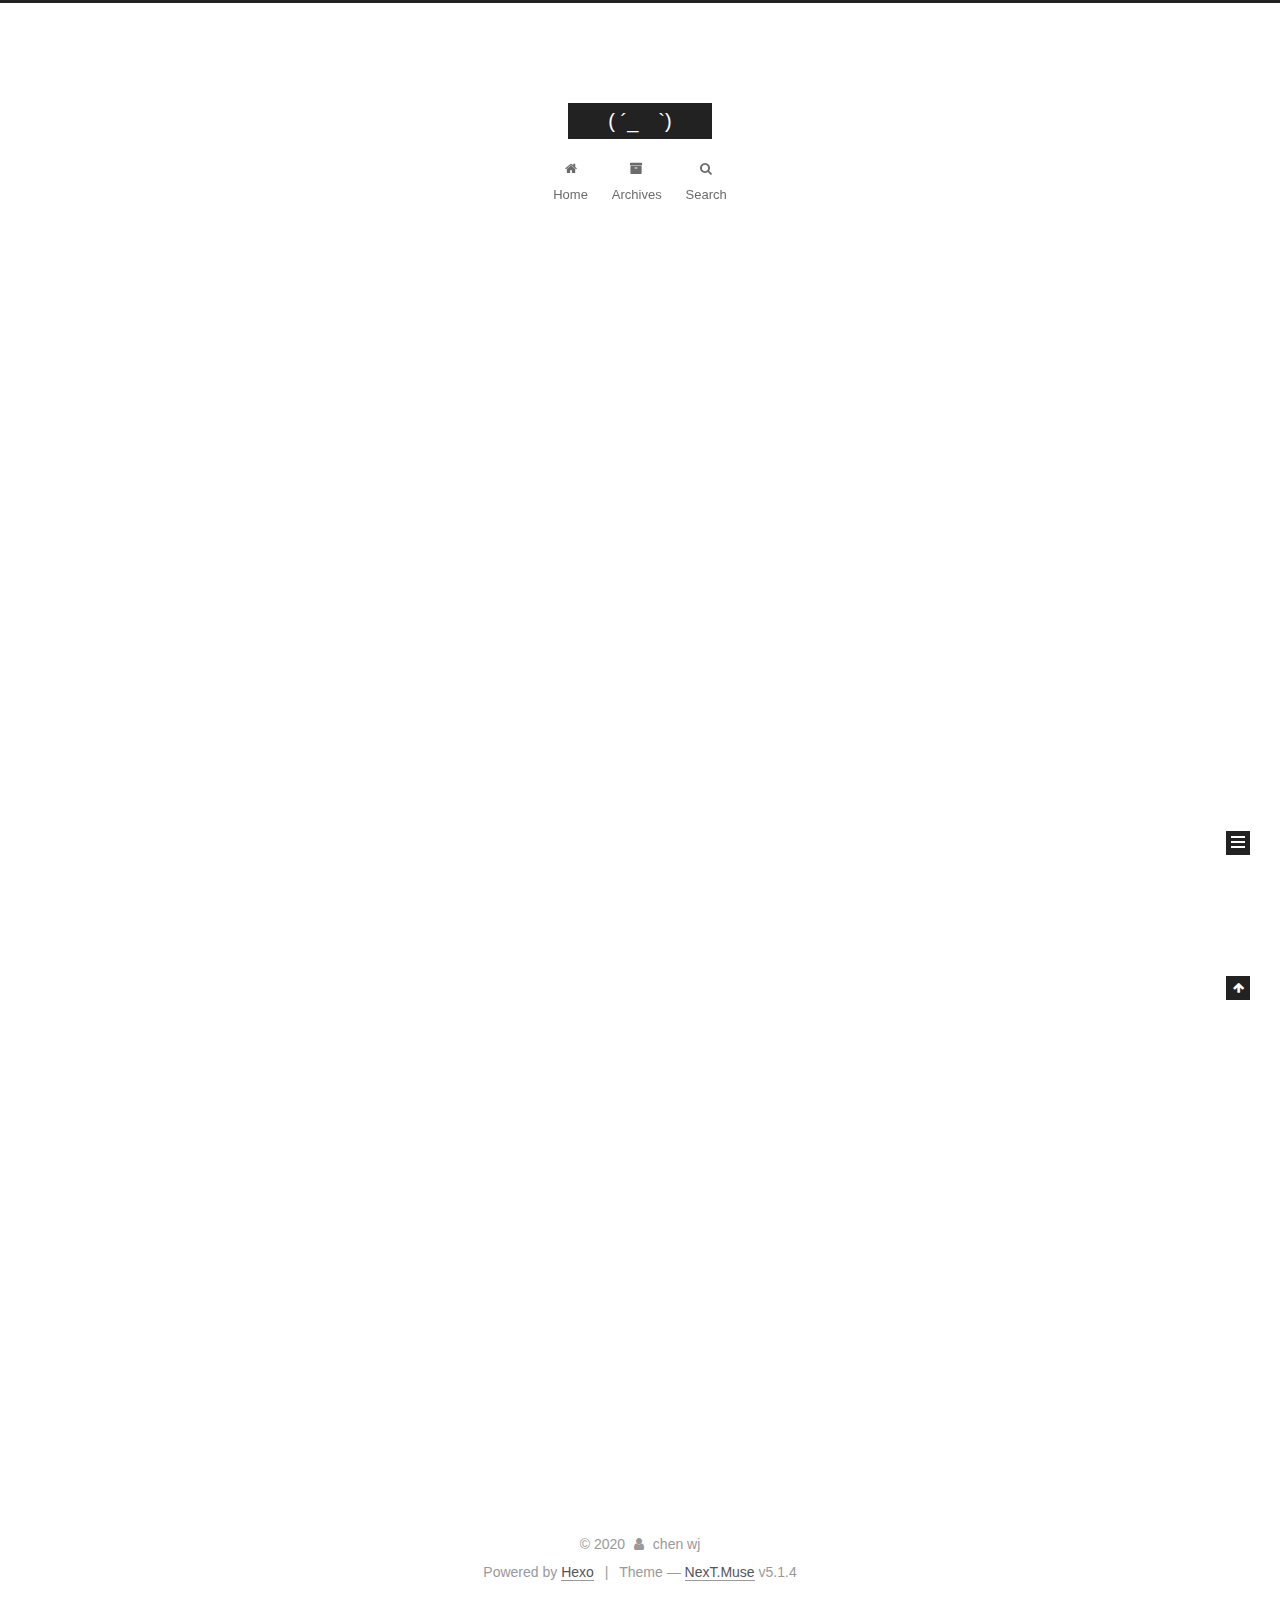
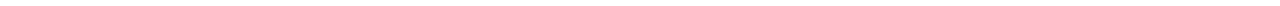
==== commit 07bb6205: "Site updated: 2020-03-21 17:25:52" ====
--- a/index.html
+++ b/index.html
@@ -5,7 +5,7 @@
   
 
 
-<html class="theme-next muse use-motion" lang="en">
+<html class="theme-next muse use-motion" lang="zh">
 <head>
   <meta charset="UTF-8"/>
 <meta http-equiv="X-UA-Compatible" content="IE=edge" />
@@ -80,11 +80,11 @@
 
 
 <meta property="og:type" content="website">
-<meta property="og:title" content="Hexo">
+<meta property="og:title" content="( ´_ゝ&#96;)">
 <meta property="og:url" content="http://yoursite.com/index.html">
-<meta property="og:site_name" content="Hexo">
-<meta property="og:locale" content="en_US">
-<meta property="article:author" content="John Doe">
+<meta property="og:site_name" content="( ´_ゝ&#96;)">
+<meta property="og:locale" content="zh">
+<meta property="article:author" content="chen wj">
 <meta name="twitter:card" content="summary">
 
 
@@ -121,7 +121,7 @@
 
 
 
-  <title>Hexo</title>
+  <title>( ´_ゝ`)</title>
   
 
 
@@ -133,7 +133,7 @@
 
 <meta name="generator" content="Hexo 4.2.0"></head>
 
-<body itemscope itemtype="http://schema.org/WebPage" lang="en">
+<body itemscope itemtype="http://schema.org/WebPage" lang="zh">
 
   
   
@@ -152,7 +152,7 @@
     <div class="custom-logo-site-title">
       <a href="/"  class="brand" rel="start">
         <span class="logo-line-before"><i></i></span>
-        <span class="site-title">Hexo</span>
+        <span class="site-title">( ´_ゝ`)</span>
         <span class="logo-line-after"><i></i></span>
       </a>
     </div>
@@ -198,9 +198,43 @@
       
 
       
+        <li class="menu-item menu-item-search">
+          
+            <a href="javascript:;" class="popup-trigger">
+          
+            
+              <i class="menu-item-icon fa fa-search fa-fw"></i> <br />
+            
+            Search
+          </a>
+        </li>
+      
     </ul>
   
 
+  
+    <div class="site-search">
+      
+  <div class="popup search-popup local-search-popup">
+  <div class="local-search-header clearfix">
+    <span class="search-icon">
+      <i class="fa fa-search"></i>
+    </span>
+    <span class="popup-btn-close">
+      <i class="fa fa-times-circle"></i>
+    </span>
+    <div class="local-search-input-wrapper">
+      <input autocomplete="off"
+             placeholder="Searching..." spellcheck="false"
+             type="text" id="local-search-input">
+    </div>
+  </div>
+  <div id="local-search-result"></div>
+</div>
+
+
+
+    </div>
   
 </nav>
 
@@ -229,16 +263,135 @@
   
   
   <div class="post-block">
-    <link itemprop="mainEntityOfPage" href="http://yoursite.com/2020/03/21/hello-world/">
+    <link itemprop="mainEntityOfPage" href="http://yoursite.com/2020/03/21/helloworld/">
 
     <span hidden itemprop="author" itemscope itemtype="http://schema.org/Person">
-      <meta itemprop="name" content="John Doe">
+      <meta itemprop="name" content="chen wj">
       <meta itemprop="description" content="">
       <meta itemprop="image" content="/images/avatar.gif">
     </span>
 
     <span hidden itemprop="publisher" itemscope itemtype="http://schema.org/Organization">
-      <meta itemprop="name" content="Hexo">
+      <meta itemprop="name" content="( ´_ゝ`)">
+    </span>
+
+    
+      <header class="post-header">
+
+        
+        
+          <h1 class="post-title" itemprop="name headline">
+                
+                <a class="post-title-link" href="/2020/03/21/helloworld/" itemprop="url">helloworld</a></h1>
+        
+
+        <div class="post-meta">
+          <span class="post-time">
+            
+              <span class="post-meta-item-icon">
+                <i class="fa fa-calendar-o"></i>
+              </span>
+              
+                <span class="post-meta-item-text">Posted on</span>
+              
+              <time title="Post created" itemprop="dateCreated datePublished" datetime="2020-03-21T16:17:22+08:00">
+                2020-03-21
+              </time>
+            
+
+            
+
+            
+          </span>
+
+          
+
+          
+            
+          
+
+          
+          
+
+          
+
+          
+
+          
+
+        </div>
+      </header>
+    
+
+    
+    
+    
+    <div class="post-body" itemprop="articleBody">
+
+      
+      
+
+      
+        
+          
+            
+          
+        
+      
+    </div>
+    
+    
+    
+
+    
+
+    
+
+    
+
+    <footer class="post-footer">
+      
+
+      
+
+      
+
+      
+      
+        <div class="post-eof"></div>
+      
+    </footer>
+  </div>
+  
+  
+  
+  </article>
+
+
+    
+      
+
+  
+
+  
+  
+  
+
+  <article class="post post-type-normal" itemscope itemtype="http://schema.org/Article">
+  
+  
+  
+  <div class="post-block">
+    <link itemprop="mainEntityOfPage" href="http://yoursite.com/2020/03/21/hello-world/">
+
+    <span hidden itemprop="author" itemscope itemtype="http://schema.org/Person">
+      <meta itemprop="name" content="chen wj">
+      <meta itemprop="description" content="">
+      <meta itemprop="image" content="/images/avatar.gif">
+    </span>
+
+    <span hidden itemprop="publisher" itemscope itemtype="http://schema.org/Organization">
+      <meta itemprop="name" content="( ´_ゝ`)">
     </span>
 
     
@@ -383,7 +536,7 @@
         <div class="site-overview">
           <div class="site-author motion-element" itemprop="author" itemscope itemtype="http://schema.org/Person">
             
-              <p class="site-author-name" itemprop="name">John Doe</p>
+              <p class="site-author-name" itemprop="name">chen wj</p>
               <p class="site-description motion-element" itemprop="description"></p>
           </div>
 
@@ -394,7 +547,7 @@
               
                 <a href="/archives/%7C%7Carchive">
               
-                  <span class="site-state-item-count">1</span>
+                  <span class="site-state-item-count">2</span>
                   <span class="site-state-item-name">posts</span>
                 </a>
               </div>
@@ -439,7 +592,7 @@
   <span class="with-love">
     <i class="fa fa-user"></i>
   </span>
-  <span class="author" itemprop="copyrightHolder">John Doe</span>
+  <span class="author" itemprop="copyrightHolder">chen wj</span>
 
   
 </div>
@@ -597,6 +750,323 @@
 
   
 
+  <script type="text/javascript">
+    // Popup Window;
+    var isfetched = false;
+    var isXml = true;
+    // Search DB path;
+    var search_path = "search.xml";
+    if (search_path.length === 0) {
+      search_path = "search.xml";
+    } else if (/json$/i.test(search_path)) {
+      isXml = false;
+    }
+    var path = "/" + search_path;
+    // monitor main search box;
+
+    var onPopupClose = function (e) {
+      $('.popup').hide();
+      $('#local-search-input').val('');
+      $('.search-result-list').remove();
+      $('#no-result').remove();
+      $(".local-search-pop-overlay").remove();
+      $('body').css('overflow', '');
+    }
+
+    function proceedsearch() {
+      $("body")
+        .append('<div class="search-popup-overlay local-search-pop-overlay"></div>')
+        .css('overflow', 'hidden');
+      $('.search-popup-overlay').click(onPopupClose);
+      $('.popup').toggle();
+      var $localSearchInput = $('#local-search-input');
+      $localSearchInput.attr("autocapitalize", "none");
+      $localSearchInput.attr("autocorrect", "off");
+      $localSearchInput.focus();
+    }
+
+    // search function;
+    var searchFunc = function(path, search_id, content_id) {
+      'use strict';
+
+      // start loading animation
+      $("body")
+        .append('<div class="search-popup-overlay local-search-pop-overlay">' +
+          '<div id="search-loading-icon">' +
+          '<i class="fa fa-spinner fa-pulse fa-5x fa-fw"></i>' +
+          '</div>' +
+          '</div>')
+        .css('overflow', 'hidden');
+      $("#search-loading-icon").css('margin', '20% auto 0 auto').css('text-align', 'center');
+
+      $.ajax({
+        url: path,
+        dataType: isXml ? "xml" : "json",
+        async: true,
+        success: function(res) {
+          // get the contents from search data
+          isfetched = true;
+          $('.popup').detach().appendTo('.header-inner');
+          var datas = isXml ? $("entry", res).map(function() {
+            return {
+              title: $("title", this).text(),
+              content: $("content",this).text(),
+              url: $("url" , this).text()
+            };
+          }).get() : res;
+          var input = document.getElementById(search_id);
+          var resultContent = document.getElementById(content_id);
+          var inputEventFunction = function() {
+            var searchText = input.value.trim().toLowerCase();
+            var keywords = searchText.split(/[\s\-]+/);
+            if (keywords.length > 1) {
+              keywords.push(searchText);
+            }
+            var resultItems = [];
+            if (searchText.length > 0) {
+              // perform local searching
+              datas.forEach(function(data) {
+                var isMatch = false;
+                var hitCount = 0;
+                var searchTextCount = 0;
+                var title = data.title.trim();
+                var titleInLowerCase = title.toLowerCase();
+                var content = data.content.trim().replace(/<[^>]+>/g,"");
+                var contentInLowerCase = content.toLowerCase();
+                var articleUrl = decodeURIComponent(data.url);
+                var indexOfTitle = [];
+                var indexOfContent = [];
+                // only match articles with not empty titles
+                if(title != '') {
+                  keywords.forEach(function(keyword) {
+                    function getIndexByWord(word, text, caseSensitive) {
+                      var wordLen = word.length;
+                      if (wordLen === 0) {
+                        return [];
+                      }
+                      var startPosition = 0, position = [], index = [];
+                      if (!caseSensitive) {
+                        text = text.toLowerCase();
+                        word = word.toLowerCase();
+                      }
+                      while ((position = text.indexOf(word, startPosition)) > -1) {
+                        index.push({position: position, word: word});
+                        startPosition = position + wordLen;
+                      }
+                      return index;
+                    }
+
+                    indexOfTitle = indexOfTitle.concat(getIndexByWord(keyword, titleInLowerCase, false));
+                    indexOfContent = indexOfContent.concat(getIndexByWord(keyword, contentInLowerCase, false));
+                  });
+                  if (indexOfTitle.length > 0 || indexOfContent.length > 0) {
+                    isMatch = true;
+                    hitCount = indexOfTitle.length + indexOfContent.length;
+                  }
+                }
+
+                // show search results
+
+                if (isMatch) {
+                  // sort index by position of keyword
+
+                  [indexOfTitle, indexOfContent].forEach(function (index) {
+                    index.sort(function (itemLeft, itemRight) {
+                      if (itemRight.position !== itemLeft.position) {
+                        return itemRight.position - itemLeft.position;
+                      } else {
+                        return itemLeft.word.length - itemRight.word.length;
+                      }
+                    });
+                  });
+
+                  // merge hits into slices
+
+                  function mergeIntoSlice(text, start, end, index) {
+                    var item = index[index.length - 1];
+                    var position = item.position;
+                    var word = item.word;
+                    var hits = [];
+                    var searchTextCountInSlice = 0;
+                    while (position + word.length <= end && index.length != 0) {
+                      if (word === searchText) {
+                        searchTextCountInSlice++;
+                      }
+                      hits.push({position: position, length: word.length});
+                      var wordEnd = position + word.length;
+
+                      // move to next position of hit
+
+                      index.pop();
+                      while (index.length != 0) {
+                        item = index[index.length - 1];
+                        position = item.position;
+                        word = item.word;
+                        if (wordEnd > position) {
+                          index.pop();
+                        } else {
+                          break;
+                        }
+                      }
+                    }
+                    searchTextCount += searchTextCountInSlice;
+                    return {
+                      hits: hits,
+                      start: start,
+                      end: end,
+                      searchTextCount: searchTextCountInSlice
+                    };
+                  }
+
+                  var slicesOfTitle = [];
+                  if (indexOfTitle.length != 0) {
+                    slicesOfTitle.push(mergeIntoSlice(title, 0, title.length, indexOfTitle));
+                  }
+
+                  var slicesOfContent = [];
+                  while (indexOfContent.length != 0) {
+                    var item = indexOfContent[indexOfContent.length - 1];
+                    var position = item.position;
+                    var word = item.word;
+                    // cut out 100 characters
+                    var start = position - 20;
+                    var end = position + 80;
+                    if(start < 0){
+                      start = 0;
+                    }
+                    if (end < position + word.length) {
+                      end = position + word.length;
+                    }
+                    if(end > content.length){
+                      end = content.length;
+                    }
+                    slicesOfContent.push(mergeIntoSlice(content, start, end, indexOfContent));
+                  }
+
+                  // sort slices in content by search text's count and hits' count
+
+                  slicesOfContent.sort(function (sliceLeft, sliceRight) {
+                    if (sliceLeft.searchTextCount !== sliceRight.searchTextCount) {
+                      return sliceRight.searchTextCount - sliceLeft.searchTextCount;
+                    } else if (sliceLeft.hits.length !== sliceRight.hits.length) {
+                      return sliceRight.hits.length - sliceLeft.hits.length;
+                    } else {
+                      return sliceLeft.start - sliceRight.start;
+                    }
+                  });
+
+                  // select top N slices in content
+
+                  var upperBound = parseInt('1');
+                  if (upperBound >= 0) {
+                    slicesOfContent = slicesOfContent.slice(0, upperBound);
+                  }
+
+                  // highlight title and content
+
+                  function highlightKeyword(text, slice) {
+                    var result = '';
+                    var prevEnd = slice.start;
+                    slice.hits.forEach(function (hit) {
+                      result += text.substring(prevEnd, hit.position);
+                      var end = hit.position + hit.length;
+                      result += '<b class="search-keyword">' + text.substring(hit.position, end) + '</b>';
+                      prevEnd = end;
+                    });
+                    result += text.substring(prevEnd, slice.end);
+                    return result;
+                  }
+
+                  var resultItem = '';
+
+                  if (slicesOfTitle.length != 0) {
+                    resultItem += "<li><a href='" + articleUrl + "' class='search-result-title'>" + highlightKeyword(title, slicesOfTitle[0]) + "</a>";
+                  } else {
+                    resultItem += "<li><a href='" + articleUrl + "' class='search-result-title'>" + title + "</a>";
+                  }
+
+                  slicesOfContent.forEach(function (slice) {
+                    resultItem += "<a href='" + articleUrl + "'>" +
+                      "<p class=\"search-result\">" + highlightKeyword(content, slice) +
+                      "...</p>" + "</a>";
+                  });
+
+                  resultItem += "</li>";
+                  resultItems.push({
+                    item: resultItem,
+                    searchTextCount: searchTextCount,
+                    hitCount: hitCount,
+                    id: resultItems.length
+                  });
+                }
+              })
+            };
+            if (keywords.length === 1 && keywords[0] === "") {
+              resultContent.innerHTML = '<div id="no-result"><i class="fa fa-search fa-5x" /></div>'
+            } else if (resultItems.length === 0) {
+              resultContent.innerHTML = '<div id="no-result"><i class="fa fa-frown-o fa-5x" /></div>'
+            } else {
+              resultItems.sort(function (resultLeft, resultRight) {
+                if (resultLeft.searchTextCount !== resultRight.searchTextCount) {
+                  return resultRight.searchTextCount - resultLeft.searchTextCount;
+                } else if (resultLeft.hitCount !== resultRight.hitCount) {
+                  return resultRight.hitCount - resultLeft.hitCount;
+                } else {
+                  return resultRight.id - resultLeft.id;
+                }
+              });
+              var searchResultList = '<ul class=\"search-result-list\">';
+              resultItems.forEach(function (result) {
+                searchResultList += result.item;
+              })
+              searchResultList += "</ul>";
+              resultContent.innerHTML = searchResultList;
+            }
+          }
+
+          if ('auto' === 'auto') {
+            input.addEventListener('input', inputEventFunction);
+          } else {
+            $('.search-icon').click(inputEventFunction);
+            input.addEventListener('keypress', function (event) {
+              if (event.keyCode === 13) {
+                inputEventFunction();
+              }
+            });
+          }
+
+          // remove loading animation
+          $(".local-search-pop-overlay").remove();
+          $('body').css('overflow', '');
+
+          proceedsearch();
+        }
+      });
+    }
+
+    // handle and trigger popup window;
+    $('.popup-trigger').click(function(e) {
+      e.stopPropagation();
+      if (isfetched === false) {
+        searchFunc(path, 'local-search-input', 'local-search-result');
+      } else {
+        proceedsearch();
+      };
+    });
+
+    $('.popup-btn-close').click(onPopupClose);
+    $('.popup').click(function(e){
+      e.stopPropagation();
+    });
+    $(document).on('keyup', function (event) {
+      var shouldDismissSearchPopup = event.which === 27 &&
+        $('.search-popup').is(':visible');
+      if (shouldDismissSearchPopup) {
+        onPopupClose();
+      }
+    });
+  </script>
+
 
 
 
--- a/css/main.css
+++ b/css/main.css
@@ -1822,7 +1822,7 @@
   width: 4px;
   height: 4px;
   border-radius: 50%;
-  background: #ff946e;
+  background: #0a0eff;
 }
 .links-of-blogroll {
   font-size: 13px;
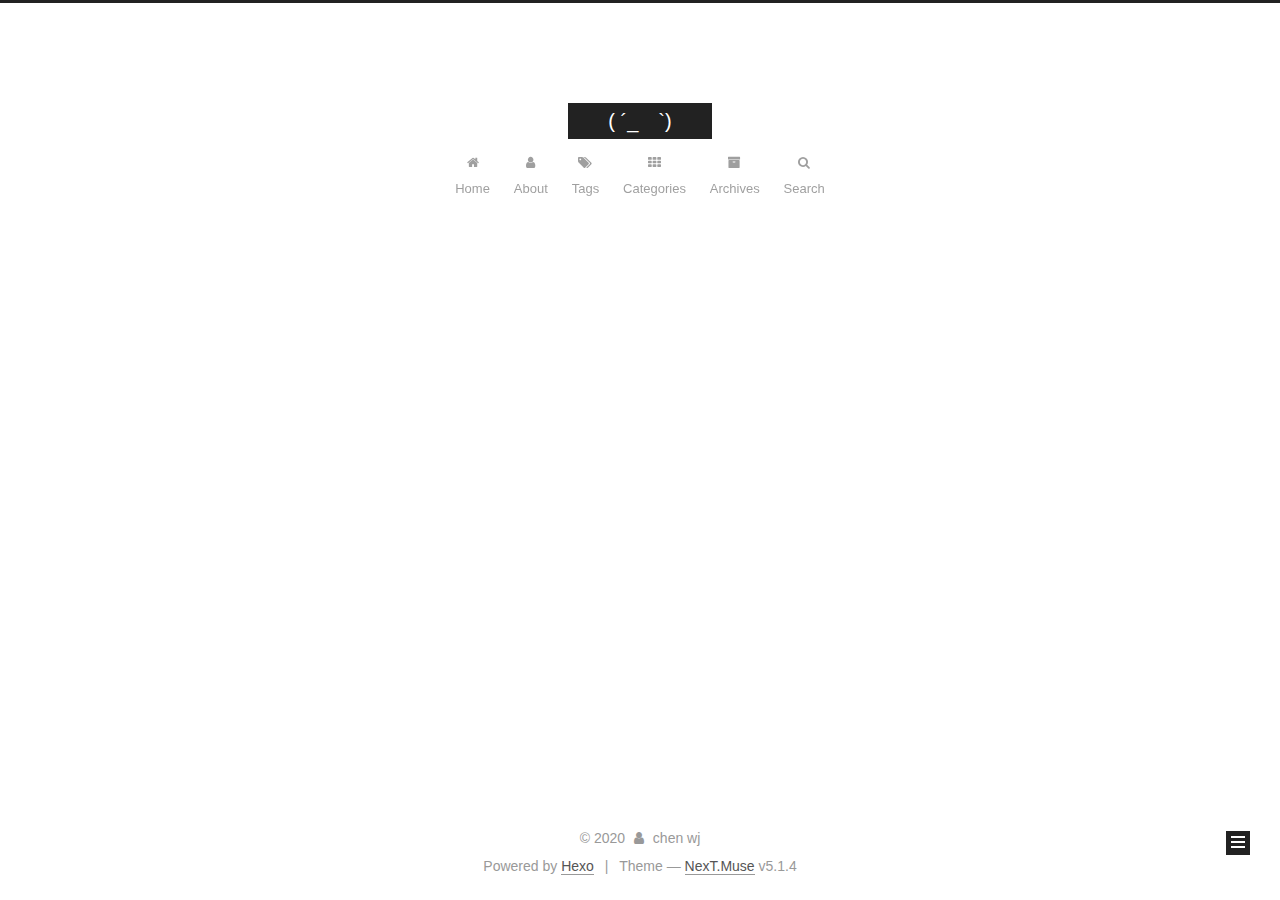
==== commit 8277bc69: "Site updated: 2020-03-21 19:15:39" ====
--- a/index.html
+++ b/index.html
@@ -187,6 +187,36 @@
         </li>
       
         
+        <li class="menu-item menu-item-about">
+          <a href="/about/" rel="section">
+            
+              <i class="menu-item-icon fa fa-fw fa-user"></i> <br />
+            
+            About
+          </a>
+        </li>
+      
+        
+        <li class="menu-item menu-item-tags">
+          <a href="/tags/" rel="section">
+            
+              <i class="menu-item-icon fa fa-fw fa-tags"></i> <br />
+            
+            Tags
+          </a>
+        </li>
+      
+        
+        <li class="menu-item menu-item-categories">
+          <a href="/categories/" rel="section">
+            
+              <i class="menu-item-icon fa fa-fw fa-th"></i> <br />
+            
+            Categories
+          </a>
+        </li>
+      
+        
         <li class="menu-item menu-item-archives">
           <a href="/archives/" rel="section">
             
@@ -369,138 +399,6 @@
 
 
     
-      
-
-  
-
-  
-  
-  
-
-  <article class="post post-type-normal" itemscope itemtype="http://schema.org/Article">
-  
-  
-  
-  <div class="post-block">
-    <link itemprop="mainEntityOfPage" href="http://yoursite.com/2020/03/21/hello-world/">
-
-    <span hidden itemprop="author" itemscope itemtype="http://schema.org/Person">
-      <meta itemprop="name" content="chen wj">
-      <meta itemprop="description" content="">
-      <meta itemprop="image" content="/images/avatar.gif">
-    </span>
-
-    <span hidden itemprop="publisher" itemscope itemtype="http://schema.org/Organization">
-      <meta itemprop="name" content="( ´_ゝ`)">
-    </span>
-
-    
-      <header class="post-header">
-
-        
-        
-          <h1 class="post-title" itemprop="name headline">
-                
-                <a class="post-title-link" href="/2020/03/21/hello-world/" itemprop="url">Hello World</a></h1>
-        
-
-        <div class="post-meta">
-          <span class="post-time">
-            
-              <span class="post-meta-item-icon">
-                <i class="fa fa-calendar-o"></i>
-              </span>
-              
-                <span class="post-meta-item-text">Posted on</span>
-              
-              <time title="Post created" itemprop="dateCreated datePublished" datetime="2020-03-21T15:42:18+08:00">
-                2020-03-21
-              </time>
-            
-
-            
-
-            
-          </span>
-
-          
-
-          
-            
-          
-
-          
-          
-
-          
-
-          
-
-          
-
-        </div>
-      </header>
-    
-
-    
-    
-    
-    <div class="post-body" itemprop="articleBody">
-
-      
-      
-
-      
-        
-          
-            <p>Welcome to <a href="https://hexo.io/" target="_blank" rel="noopener">Hexo</a>! This is your very first post. Check <a href="https://hexo.io/docs/" target="_blank" rel="noopener">documentation</a> for more info. If you get any problems when using Hexo, you can find the answer in <a href="https://hexo.io/docs/troubleshooting.html" target="_blank" rel="noopener">troubleshooting</a> or you can ask me on <a href="https://github.com/hexojs/hexo/issues" target="_blank" rel="noopener">GitHub</a>.</p>
-<h2 id="Quick-Start"><a href="#Quick-Start" class="headerlink" title="Quick Start"></a>Quick Start</h2><h3 id="Create-a-new-post"><a href="#Create-a-new-post" class="headerlink" title="Create a new post"></a>Create a new post</h3><figure class="highlight bash"><table><tr><td class="gutter"><pre><span class="line">1</span><br></pre></td><td class="code"><pre><span class="line">$ hexo new <span class="string">"My New Post"</span></span><br></pre></td></tr></table></figure>
-
-<p>More info: <a href="https://hexo.io/docs/writing.html" target="_blank" rel="noopener">Writing</a></p>
-<h3 id="Run-server"><a href="#Run-server" class="headerlink" title="Run server"></a>Run server</h3><figure class="highlight bash"><table><tr><td class="gutter"><pre><span class="line">1</span><br></pre></td><td class="code"><pre><span class="line">$ hexo server</span><br></pre></td></tr></table></figure>
-
-<p>More info: <a href="https://hexo.io/docs/server.html" target="_blank" rel="noopener">Server</a></p>
-<h3 id="Generate-static-files"><a href="#Generate-static-files" class="headerlink" title="Generate static files"></a>Generate static files</h3><figure class="highlight bash"><table><tr><td class="gutter"><pre><span class="line">1</span><br></pre></td><td class="code"><pre><span class="line">$ hexo generate</span><br></pre></td></tr></table></figure>
-
-<p>More info: <a href="https://hexo.io/docs/generating.html" target="_blank" rel="noopener">Generating</a></p>
-<h3 id="Deploy-to-remote-sites"><a href="#Deploy-to-remote-sites" class="headerlink" title="Deploy to remote sites"></a>Deploy to remote sites</h3><figure class="highlight bash"><table><tr><td class="gutter"><pre><span class="line">1</span><br></pre></td><td class="code"><pre><span class="line">$ hexo deploy</span><br></pre></td></tr></table></figure>
-
-<p>More info: <a href="https://hexo.io/docs/one-command-deployment.html" target="_blank" rel="noopener">Deployment</a></p>
-
-          
-        
-      
-    </div>
-    
-    
-    
-
-    
-
-    
-
-    
-
-    <footer class="post-footer">
-      
-
-      
-
-      
-
-      
-      
-        <div class="post-eof"></div>
-      
-    </footer>
-  </div>
-  
-  
-  
-  </article>
-
-
-    
   </section>
 
   
@@ -547,7 +445,7 @@
               
                 <a href="/archives/%7C%7Carchive">
               
-                  <span class="site-state-item-count">2</span>
+                  <span class="site-state-item-count">1</span>
                   <span class="site-state-item-name">posts</span>
                 </a>
               </div>
